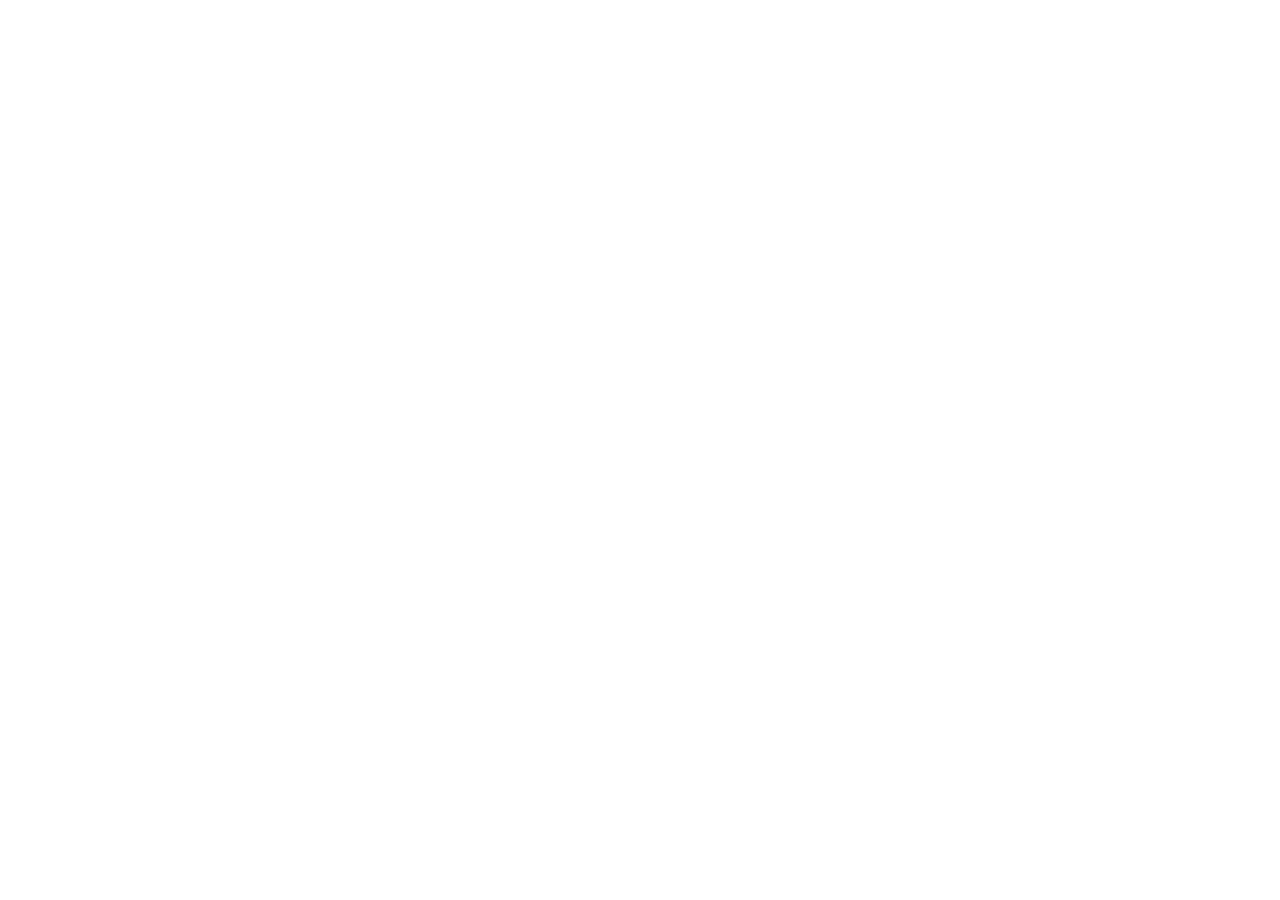
==== index.html @ 80bea3d5 "Rename stronglifts_5x5_offline_tracker_pwa.html to index.html" ====
<!DOCTYPE html>
<html lang="de" class="dark">
<head>
  <meta charset="UTF-8">
  <meta name="viewport" content="width=device-width, initial-scale=1.0, maximum-scale=1.0, user-scalable=no">
  <title>StrongLifts 5x5 Tracker PWA</title>
  
  <!-- PWA Web App Manifest (Inline via Data URI) -->
  <link rel="manifest" id="pwa-manifest">

  <!-- Tailwind CSS -->
  <script src="https://cdn.tailwindcss.com"></script>
  <script>
    tailwind.config = {
      darkMode: 'class',
      theme: {
        extend: {
          colors: {
            brand: {
              50: '#fff7ed',
              100: '#ffedd5',
              500: '#f97316',
              600: '#ea580c',
              700: '#c2410c',
            }
          }
        }
      }
    }
  </script>

  <!-- Lucide Icons -->
  <script src="https://unpkg.com/lucide@latest"></script>

  <!-- React & Babel Single File Stack -->
  <script src="https://unpkg.com/react@18/umd/react.production.min.js"></script>
  <script src="https://unpkg.com/react-dom@18/umd/react-dom.production.min.js"></script>
  <script src="https://unpkg.com/babel-standalone@6/babel.min.js"></script>

  <style>
    -webkit-tap-highlight-color: transparent;
    body {
      user-select: none;
      -webkit-user-select: none;
      background-color: #0f172a;
      color: #f8fafc;
      font-family: system-ui, -apple-system, BlinkMacSystemFont, 'Segoe UI', Roboto, Oxygen, Ubuntu, Cantarell, sans-serif;
    }
    input, select, textarea {
      user-select: auto;
      -webkit-user-select: auto;
    }
    .no-scrollbar::-webkit-scrollbar {
      display: none;
    }
    .no-scrollbar {
      -ms-overflow-style: none;
      scrollbar-width: none;
    }
  </style>
</head>
<body class="bg-slate-900 text-slate-100 min-h-screen flex flex-col justify-between selection:bg-brand-500 selection:text-white">

  <div id="root"></div>

  <!-- Inline Web Manifest Generator -->
  <script>
    const manifestData = {
      "name": "StrongLifts 5x5 Offline",
      "short_name": "SL 5x5",
      "start_url": "./",
      "display": "standalone",
      "background_color": "#0f172a",
      "theme_color": "#ea580c",
      "icons": [
        {
          "src": "https://img.icons8.com/isometric/192/barbell.png",
          "sizes": "192x192",
          "type": "image/png"
        },
        {
          "src": "https://img.icons8.com/isometric/512/barbell.png",
          "sizes": "512x512",
          "type": "image/png"
        }
      ]
    };
    const stringManifest = JSON.stringify(manifestData);
    const blob = new Blob([stringManifest], {type: 'application/json'});
    const manifestURL = URL.createObjectURL(blob);
    document.getElementById('pwa-manifest').setAttribute('href', manifestURL);
  </script>

  <!-- Service Worker Registration for Complete Offline Support -->
  <script>
    if ('serviceWorker' in navigator) {
      window.addEventListener('load', () => {
        const swCode = `
          const CACHE_NAME = 'sl5x5-v3';
          const urlsToCache = [
            './',
            'https://cdn.tailwindcss.com',
            'https://unpkg.com/lucide@latest',
            'https://unpkg.com/react@18/umd/react.production.min.js',
            'https://unpkg.com/react-dom@18/umd/react-dom.production.min.js',
            'https://unpkg.com/babel-standalone@6/babel.min.js'
          ];

          self.addEventListener('install', event => {
            event.waitUntil(
              caches.open(CACHE_NAME).then(cache => cache.addAll(urlsToCache))
            );
            self.skipWaiting();
          });

          self.addEventListener('activate', event => {
            event.waitUntil(caches.claim());
          });

          self.addEventListener('fetch', event => {
            event.respondWith(
              caches.match(event.request).then(response => {
                return response || fetch(event.request).catch(() => caches.match('./'));
              })
            );
          });
        `;
        const blob = new Blob([swCode], { type: 'application/javascript' });
        const swUrl = URL.createObjectURL(blob);
        navigator.serviceWorker.register(swUrl).catch(err => console.log('SW registration failed:', err));
      });
    }
  </script>

  <!-- Application Logic Code -->
  <script type="text/babel">
    const { useState, useEffect } = React;

    // Default StrongLifts Core Standard Weights
    const DEFAULT_WEIGHTS = {
      squat: 40,
      bench: 30,
      row: 30,
      ohp: 20,
      deadlift: 50
    };

    // Default Exercise Custom Names
    const DEFAULT_NAMES = {
      squat: 'Kniebeugen (Squat)',
      bench: 'Bankdrücken (Bench Press)',
      row: 'Langhantelrudern (Barbell Row)',
      ohp: 'Schulterdrücken (OHP)',
      deadlift: 'Kreuzheben (Deadlift)'
    };

    const DEFAULT_ASSISTANCE = [
      { id: 'dips', name: 'Dips (Eigengewicht)', sets: 3, targetReps: 10, weight: 0 },
      { id: 'pullups', name: 'Klimmzüge (Pull-Ups)', sets: 3, targetReps: 8, weight: 0 },
      { id: 'facepulls', name: 'Face Pulls (Kabelzug)', sets: 3, targetReps: 12, weight: 15 },
      { id: 'curls', name: 'Bizeps Curls', sets: 3, targetReps: 10, weight: 10 },
      { id: 'plank', name: 'Plank (Bauch)', sets: 3, targetReps: 60, weight: 0 }
    ];

    const INCREMENTS = {
      squat: 2.5,
      bench: 2.5,
      row: 2.5,
      ohp: 2.5,
      deadlift: 5.0
    };

    const WORKOUT_DEFS = {
      A: [
        { id: 'squat', sets: 5, targetReps: 5 },
        { id: 'bench', sets: 5, targetReps: 5 },
        { id: 'row', sets: 5, targetReps: 5 }
      ],
      B: [
        { id: 'squat', sets: 5, targetReps: 5 },
        { id: 'ohp', sets: 5, targetReps: 5 },
        { id: 'deadlift', sets: 1, targetReps: 5 }
      ]
    };

    // Audio Beep Generator using Web Audio API
    const playBeep = () => {
      try {
        const audioCtx = new (window.AudioContext || window.webkitAudioContext)();
        const osc = audioCtx.createOscillator();
        const gain = audioCtx.createGain();
        osc.type = 'sine';
        osc.frequency.setValueAtTime(880, audioCtx.currentTime);
        gain.gain.setValueAtTime(0.15, audioCtx.currentTime);
        osc.connect(gain);
        gain.connect(audioCtx.destination);
        osc.start();
        osc.stop(audioCtx.currentTime + 0.6);
        if (navigator.vibrate) navigator.vibrate([250, 100, 250]);
      } catch (e) {
        console.error("Audio error:", e);
      }
    };

    function App() {
      // App Navigation & Core State
      const [view, setView] = useState('dashboard'); // 'dashboard', 'workout', 'history', 'settings', 'assistance'
      
      const [exerciseNames, setExerciseNames] = useState(() => {
        const saved = localStorage.getItem('sl5x5_exercise_names');
        return saved ? JSON.parse(saved) : DEFAULT_NAMES;
      });

      const [weights, setWeights] = useState(() => {
        const saved = localStorage.getItem('sl5x5_weights');
        return saved ? JSON.parse(saved) : DEFAULT_WEIGHTS;
      });

      const [assistanceList, setAssistanceList] = useState(() => {
        const saved = localStorage.getItem('sl5x5_assistance_list');
        return saved ? JSON.parse(saved) : DEFAULT_ASSISTANCE;
      });

      const [nextWorkout, setNextWorkout] = useState(() => {
        return localStorage.getItem('sl5x5_next_type') || 'A';
      });

      const [history, setHistory] = useState(() => {
        const saved = localStorage.getItem('sl5x5_history');
        return saved ? JSON.parse(saved) : [];
      });

      const [settings, setSettings] = useState(() => {
        const saved = localStorage.getItem('sl5x5_settings');
        return saved ? JSON.parse(saved) : { autoTimer: true, defaultRest: 90, autoIncrement: true };
      });

      // Live Workout Session State
      const [activeSession, setActiveSession] = useState(null);

      // Timer State
      const [timerSec, setTimerSec] = useState(0);
      const [timerRunning, setTimerRunning] = useState(false);
      const [timerConfig, setTimerConfig] = useState(settings.defaultRest);

      // Modals
      const [editingExerciseKey, setEditingExerciseKey] = useState(null);
      const [tempExerciseName, setTempExerciseName] = useState('');
      
      // New Assistance Creation State
      const [showAddAssistanceModal, setShowAddAssistanceModal] = useState(false);
      const [newAssist, setNewAssist] = useState({ name: '', sets: 3, targetReps: 10, weight: 0 });

      // Selector for Adding Assistance during Workout
      const [showAttachAssistanceModal, setShowAttachAssistanceModal] = useState(false);

      // Persistence Effects
      useEffect(() => {
        localStorage.setItem('sl5x5_exercise_names', JSON.stringify(exerciseNames));
      }, [exerciseNames]);

      useEffect(() => {
        localStorage.setItem('sl5x5_weights', JSON.stringify(weights));
      }, [weights]);

      useEffect(() => {
        localStorage.setItem('sl5x5_assistance_list', JSON.stringify(assistanceList));
      }, [assistanceList]);

      useEffect(() => {
        localStorage.setItem('sl5x5_history', JSON.stringify(history));
      }, [history]);

      useEffect(() => {
        localStorage.setItem('sl5x5_next_type', nextWorkout);
      }, [nextWorkout]);

      useEffect(() => {
        localStorage.setItem('sl5x5_settings', JSON.stringify(settings));
      }, [settings]);

      // Refresh Lucide Icons on view/state changes
      useEffect(() => {
        if (window.lucide) window.lucide.createIcons();
      }, [view, activeSession, timerRunning, editingExerciseKey, showAddAssistanceModal, showAttachAssistanceModal]);

      // Timer countdown effect
      useEffect(() => {
        let interval = null;
        if (timerRunning && timerSec > 0) {
          interval = setInterval(() => setTimerSec(prev => prev - 1), 1000);
        } else if (timerSec === 0 && timerRunning) {
          setTimerRunning(false);
          playBeep();
        }
        return () => clearInterval(interval);
      }, [timerRunning, timerSec]);

      // Start Core Workout (A or B or Pure Assistance)
      const startWorkout = (type) => {
        let exercises = [];

        if (type === 'A' || type === 'B') {
          exercises = WORKOUT_DEFS[type].map(ex => {
            const currentWeight = weights[ex.id] || DEFAULT_WEIGHTS[ex.id];
            const currentName = exerciseNames[ex.id] || DEFAULT_NAMES[ex.id];
            return {
              ...ex,
              isAssistance: false,
              name: currentName,
              weight: currentWeight,
              completedSets: Array(ex.sets).fill(ex.targetReps)
            };
          });
        }

        setActiveSession({
          type,
          startTime: new Date().toISOString(),
          exercises
        });
        setView('workout');
      };

      // Add dynamic assistance exercise to active session
      const attachAssistanceToSession = (assistEx) => {
        if (!activeSession) return;
        const exists = activeSession.exercises.some(e => e.id === assistEx.id);
        if (exists) return;

        const newEx = {
          id: assistEx.id,
          isAssistance: true,
          name: assistEx.name,
          sets: assistEx.sets,
          targetReps: assistEx.targetReps,
          weight: assistEx.weight,
          completedSets: Array(assistEx.sets).fill(assistEx.targetReps)
        };

        setActiveSession({
          ...activeSession,
          exercises: [...activeSession.exercises, newEx]
        });
        setShowAttachAssistanceModal(false);
      };

      // Remove an exercise from the active session
      const removeExerciseFromSession = (exIdx) => {
        setActiveSession(prev => ({
          ...prev,
          exercises: prev.exercises.filter((_, idx) => idx !== exIdx)
        }));
      };

      // Rep Button Click Logic
      const handleRepClick = (exIndex, setIndex) => {
        setActiveSession(prev => {
          const newExs = [...prev.exercises];
          const curReps = newExs[exIndex].completedSets[setIndex];
          const target = newExs[exIndex].targetReps;
          const nextReps = curReps === 0 ? target : curReps - 1;
          newExs[exIndex].completedSets[setIndex] = nextReps;
          return { ...prev, exercises: newExs };
        });

        if (settings.autoTimer) {
          startTimer(timerConfig);
        }
      };

      const startTimer = (seconds) => {
        setTimerSec(seconds);
        setTimerRunning(true);
      };

      const toggleTimer = () => {
        setTimerRunning(!timerRunning);
      };

      // Save Workout Session
      const finishWorkout = () => {
        const completedDate = new Date().toISOString();
        const workoutRecord = {
          id: Date.now(),
          date: completedDate,
          type: activeSession.type,
          exercises: activeSession.exercises
        };

        // Determine core weight increases & update last assistance weights
        const updatedWeights = { ...weights };
        const updatedAssistance = [...assistanceList];

        activeSession.exercises.forEach(ex => {
          if (!ex.isAssistance && settings.autoIncrement) {
            const allPassed = ex.completedSets.every(reps => reps === ex.targetReps);
            if (allPassed) {
              const inc = INCREMENTS[ex.id] || 2.5;
              updatedWeights[ex.id] = (updatedWeights[ex.id] || DEFAULT_WEIGHTS[ex.id]) + inc;
            }
          } else if (ex.isAssistance) {
            // Update assistance weight in pool if changed
            const assistIdx = updatedAssistance.findIndex(a => a.id === ex.id);
            if (assistIdx !== -1) {
              updatedAssistance[assistIdx].weight = ex.weight;
            }
          }
        });

        setWeights(updatedWeights);
        setAssistanceList(updatedAssistance);
        setHistory([workoutRecord, ...history]);
        
        if (activeSession.type === 'A') setNextWorkout('B');
        else if (activeSession.type === 'B') setNextWorkout('A');

        setActiveSession(null);
        setTimerRunning(false);
        setView('dashboard');
      };

      // Exercise Renaming Logic
      const openRenameModal = (key) => {
        setEditingExerciseKey(key);
        setTempExerciseName(exerciseNames[key] || DEFAULT_NAMES[key] || key);
      };

      const saveExerciseRename = () => {
        if (!editingExerciseKey || !tempExerciseName.trim()) return;
        
        // Check if core
        if (DEFAULT_NAMES[editingExerciseKey] || exerciseNames[editingExerciseKey]) {
          setExerciseNames({ ...exerciseNames, [editingExerciseKey]: tempExerciseName.trim() });
        }

        // Check if assistance
        setAssistanceList(prev => prev.map(a => a.id === editingExerciseKey ? { ...a, name: tempExerciseName.trim() } : a));

        // Update active session if running
        if (activeSession) {
          const updatedExs = activeSession.exercises.map(ex => 
            ex.id === editingExerciseKey ? { ...ex, name: tempExerciseName.trim() } : ex
          );
          setActiveSession({ ...activeSession, exercises: updatedExs });
        }

        setEditingExerciseKey(null);
      };

      // Assistance Exercise CRUD
      const createAssistanceExercise = () => {
        if (!newAssist.name.trim()) return;
        const newObj = {
          id: 'assist_' + Date.now(),
          name: newAssist.name.trim(),
          sets: parseInt(newAssist.sets) || 3,
          targetReps: parseInt(newAssist.targetReps) || 10,
          weight: parseFloat(newAssist.weight) || 0
        };
        setAssistanceList([...assistanceList, newObj]);
        setNewAssist({ name: '', sets: 3, targetReps: 10, weight: 0 });
        setShowAddAssistanceModal(false);
      };

      const deleteAssistanceExercise = (id) => {
        setAssistanceList(assistanceList.filter(a => a.id !== id));
      };

      // Export CSV Data
      const exportCSV = () => {
        let csv = 'Datum,Workout,Uebung,Typ,Satz_Nr,Wiederholungen,Gewicht_KG\n';
        history.forEach(item => {
          const dateStr = new Date(item.date).toLocaleDateString('de-DE');
          item.exercises.forEach(ex => {
            const exType = ex.isAssistance ? 'Assistenz' : 'Hauptuebung';
            ex.completedSets.forEach((reps, setIdx) => {
              csv += `"${dateStr}","Workout ${item.type}","${ex.name}","${exType}",${setIdx + 1},${reps},${ex.weight}\n`;
            });
          });
        });

        const blob = new Blob([csv], { type: 'text/csv;charset=utf-8;' });
        const url = URL.createObjectURL(blob);
        const a = document.createElement('a');
        a.href = url;
        a.download = `stronglifts_export_${new Date().toISOString().slice(0,10)}.csv`;
        a.click();
      };

      // Export JSON Backup
      const exportJSON = () => {
        const data = { history, weights, exerciseNames, assistanceList, nextWorkout, settings };
        const blob = new Blob([JSON.stringify(data, null, 2)], { type: 'application/json' });
        const url = URL.createObjectURL(blob);
        const a = document.createElement('a');
        a.href = url;
        a.download = `stronglifts_backup_${new Date().toISOString().slice(0,10)}.json`;
        a.click();
      };

      // Import JSON Backup
      const importJSON = (e) => {
        const file = e.target.files[0];
        if (!file) return;
        const reader = new FileReader();
        reader.onload = (evt) => {
          try {
            const data = JSON.parse(evt.target.result);
            if (data.history) setHistory(data.history);
            if (data.weights) setWeights(data.weights);
            if (data.exerciseNames) setExerciseNames(data.exerciseNames);
            if (data.assistanceList) setAssistanceList(data.assistanceList);
            if (data.nextWorkout) setNextWorkout(data.nextWorkout);
            if (data.settings) setSettings(data.settings);
            alert("Sicherung erfolgreich wiederhergestellt!");
          } catch (err) {
            alert("Fehler beim Importieren der Datei.");
          }
        };
        reader.readAsText(file);
      };

      const formatTime = (seconds) => {
        const mins = Math.floor(seconds / 60);
        const secs = seconds % 60;
        return `${mins}:${secs < 10 ? '0' : ''}${secs}`;
      };

      return (
        <div className="flex flex-col min-h-screen max-w-md mx-auto bg-slate-900 border-x border-slate-800 shadow-2xl relative">
          {/* Header */}
          <header className="p-4 bg-slate-800/80 backdrop-blur sticky top-0 z-30 border-b border-slate-700 flex justify-between items-center">
            <div className="flex items-center gap-2">
              <div className="bg-brand-600 p-2 rounded-xl text-white">
                <i data-lucide="dumbbell" className="w-5 h-5"></i>
              </div>
              <h1 className="font-bold text-lg tracking-tight text-white">StrongLifts 5x5</h1>
            </div>
            <span className="text-xs bg-slate-700 text-slate-300 px-2.5 py-1 rounded-full font-mono">Offline</span>
          </header>

          {/* Main Content Area */}
          <main className="flex-1 p-4 pb-24 overflow-y-auto">
            
            {/* VIEW: DASHBOARD */}
            {view === 'dashboard' && (
              <div className="space-y-6">
                {/* Next Core Workout Recommendation */}
                <div className="bg-gradient-to-br from-brand-600 to-brand-700 rounded-2xl p-5 text-white shadow-lg relative overflow-hidden">
                  <div className="relative z-10">
                    <span className="bg-black/20 text-xs px-2.5 py-1 rounded-full uppercase tracking-wider font-semibold">Empfohlenes Rhythmus-Workout</span>
                    <h2 className="text-3xl font-extrabold mt-2">Workout {nextWorkout}</h2>
                    
                    <ul className="mt-3 space-y-1.5 text-brand-100 text-sm font-medium">
                      {WORKOUT_DEFS[nextWorkout].map(ex => (
                        <li key={ex.id} className="flex justify-between items-center bg-black/10 px-3 py-1.5 rounded-lg">
                          <span>{exerciseNames[ex.id] || DEFAULT_NAMES[ex.id]}</span>
                          <span className="font-bold text-white">{weights[ex.id] || DEFAULT_WEIGHTS[ex.id]} kg</span>
                        </li>
                      ))}
                    </ul>

                    <button 
                      onClick={() => startWorkout(nextWorkout)} 
                      className="mt-5 w-full bg-white text-brand-600 font-bold py-3 px-4 rounded-xl shadow hover:bg-brand-50 transition active:scale-[0.98] flex items-center justify-center gap-2">
                      <i data-lucide="play" className="w-5 h-5 fill-current"></i>
                      Workout {nextWorkout} Starten
                    </button>
                  </div>
                </div>

                {/* Quick Start Other Workouts & Assistance */}
                <div className="space-y-2">
                  <span className="text-xs font-bold text-slate-400 uppercase tracking-wider">Workout Auswählen</span>
                  <div className="grid grid-cols-3 gap-2">
                    <button 
                      onClick={() => startWorkout('A')}
                      className="p-3 bg-slate-800 rounded-xl border border-slate-700 text-left hover:border-brand-500/50 transition">
                      <div className="text-[10px] text-slate-400 font-semibold uppercase">Haupt-A</div>
                      <div className="text-base font-bold text-white mt-0.5">Workout A</div>
                    </button>
                    <button 
                      onClick={() => startWorkout('B')}
                      className="p-3 bg-slate-800 rounded-xl border border-slate-700 text-left hover:border-brand-500/50 transition">
                      <div className="text-[10px] text-slate-400 font-semibold uppercase">Haupt-B</div>
                      <div className="text-base font-bold text-white mt-0.5">Workout B</div>
                    </button>
                    <button 
                      onClick={() => startWorkout('Assistance')}
                      className="p-3 bg-slate-800 rounded-xl border border-slate-700 text-left hover:border-brand-500/50 transition">
                      <div className="text-[10px] text-brand-400 font-semibold uppercase">Frei / Extra</div>
                      <div className="text-base font-bold text-brand-400 mt-0.5">+ Assistenz</div>
                    </button>
                  </div>
                </div>

                {/* Custom Assistance Pool Preview */}
                <div className="bg-slate-800 rounded-2xl p-4 border border-slate-700 space-y-3">
                  <div className="flex justify-between items-center">
                    <h3 className="text-sm font-bold text-slate-300 uppercase tracking-wider flex items-center gap-1.5">
                      <i data-lucide="plus-circle" className="w-4 h-4 text-brand-500"></i>
                      <span>Assistenzübungen</span>
                    </h3>
                    <button onClick={() => setView('assistance')} className="text-xs text-brand-500 font-bold">Verwalten ({assistanceList.length})</button>
                  </div>
                  <div className="grid grid-cols-1 gap-2">
                    {assistanceList.slice(0, 4).map(item => (
                      <div key={item.id} className="flex justify-between items-center p-2.5 bg-slate-900/50 rounded-xl text-xs">
                        <span className="text-slate-200 font-medium">{item.name}</span>
                        <span className="text-slate-400 font-mono">{item.sets}x{item.targetReps} @ <strong className="text-brand-500">{item.weight}kg</strong></span>
                      </div>
                    ))}
                  </div>
                </div>

                {/* Current Main Weights Overview */}
                <div className="bg-slate-800 rounded-2xl p-4 border border-slate-700">
                  <h3 className="text-sm font-bold text-slate-300 uppercase tracking-wider mb-3 flex items-center justify-between">
                    <span>Hauptübungen (5x5)</span>
                    <button onClick={() => setView('settings')} className="text-xs text-brand-500 font-normal">Anpassen</button>
                  </h3>
                  <div className="space-y-2">
                    {Object.entries(weights).map(([key, val]) => (
                      <div key={key} className="flex justify-between items-center p-2.5 bg-slate-900/50 rounded-xl">
                        <div className="flex items-center gap-2 overflow-hidden">
                          <button 
                            onClick={() => openRenameModal(key)}
                            className="text-slate-400 hover:text-brand-500 p-1" 
                            title="Übung umbenennen">
                            <i data-lucide="pencil" className="w-3.5 h-3.5"></i>
                          </button>
                          <span className="text-sm text-slate-200 font-medium truncate">
                            {exerciseNames[key] || DEFAULT_NAMES[key]}
                          </span>
                        </div>
                        <span className="text-sm font-mono font-bold text-brand-500 shrink-0">{val} kg</span>
                      </div>
                    ))}
                  </div>
                </div>
              </div>
            )}

            {/* VIEW: LIVE WORKOUT SESSION */}
            {view === 'workout' && activeSession && (
              <div className="space-y-6">
                <div className="flex justify-between items-center bg-slate-800 p-3 rounded-xl border border-slate-700">
                  <div>
                    <span className="text-xs text-slate-400 uppercase font-semibold">Aktives Training</span>
                    <h2 className="text-xl font-bold text-white">Workout {activeSession.type}</h2>
                  </div>
                  <button 
                    onClick={finishWorkout} 
                    className="bg-emerald-600 text-white font-bold px-4 py-2 rounded-xl text-sm shadow hover:bg-emerald-500 active:scale-95 transition">
                    Speichern
                  </button>
                </div>

                {/* Flexible Pause Timer Component */}
                <div className="bg-slate-800 p-4 rounded-2xl border border-slate-700 shadow-md">
                  <div className="flex justify-between items-center mb-3">
                    <span className="text-xs font-bold uppercase text-slate-400 tracking-wider flex items-center gap-1.5">
                      <i data-lucide="timer" className="w-4 h-4 text-brand-500"></i> Pausen-Timer
                    </span>
                    <span className="text-2xl font-mono font-extrabold text-brand-500">
                      {formatTime(timerSec)}
                    </span>
                  </div>

                  {/* Range Slider (30s to 300s / 5min) */}
                  <div className="space-y-2 mb-3">
                    <input 
                      type="range" 
                      min="30" 
                      max="300" 
                      step="15" 
                      value={timerConfig}
                      onChange={(e) => {
                        const secs = parseInt(e.target.value);
                        setTimerConfig(secs);
                        if (timerRunning) setTimerSec(secs);
                      }}
                      className="w-full accent-brand-500 cursor-pointer"
                    />
                    <div className="flex justify-between text-[10px] text-slate-400 font-mono">
                      <span>30s</span>
                      <span>1m 30s</span>
                      <span>3m</span>
                      <span>5m</span>
                    </div>
                  </div>

                  {/* Quick Select Preset Time Buttons */}
                  <div className="grid grid-cols-6 gap-1.5 mb-3">
                    {[30, 60, 90, 120, 180, 300].map(secs => (
                      <button
                        key={secs}
                        onClick={() => { setTimerConfig(secs); startTimer(secs); }}
                        className={`py-1.5 rounded-lg text-xs font-bold transition ${timerConfig === secs ? 'bg-brand-600 text-white' : 'bg-slate-700 text-slate-300 hover:bg-slate-600'}`}>
                        {secs < 60 ? `${secs}s` : `${secs / 60}m`}
                      </button>
                    ))}
                  </div>

                  {/* Timer Controls */}
                  <div className="flex gap-2">
                    <button 
                      onClick={() => setTimerConfig(prev => Math.max(30, prev - 15))}
                      className="flex-1 bg-slate-700 hover:bg-slate-600 text-slate-200 text-xs py-2 rounded-xl font-bold">
                      -15s
                    </button>
                    <button 
                      onClick={toggleTimer}
                      className={`flex-[2] py-2 rounded-xl text-xs font-bold text-white transition ${timerRunning ? 'bg-rose-600 hover:bg-rose-500' : 'bg-brand-600 hover:bg-brand-500'}`}>
                      {timerRunning ? 'Pause Stop' : 'Timer Starten'}
                    </button>
                    <button 
                      onClick={() => setTimerConfig(prev => Math.min(300, prev + 15))}
                      className="flex-1 bg-slate-700 hover:bg-slate-600 text-slate-200 text-xs py-2 rounded-xl font-bold">
                      +15s
                    </button>
                  </div>
                </div>

                {/* Exercises Cards */}
                <div className="space-y-4">
                  {activeSession.exercises.map((ex, exIdx) => (
                    <div key={ex.id + '_' + exIdx} className="bg-slate-800 p-4 rounded-2xl border border-slate-700 space-y-3 relative">
                      <div className="flex justify-between items-center">
                        <div>
                          <div className="flex items-center gap-1.5">
                            {ex.isAssistance && (
                              <span className="text-[10px] bg-brand-500/20 text-brand-400 font-semibold px-2 py-0.5 rounded">
                                Assistenz
                              </span>
                            )}
                            <h3 className="font-bold text-slate-100 flex items-center gap-1.5">
                              <span>{ex.name}</span>
                              <button 
                                onClick={() => openRenameModal(ex.id)}
                                className="text-slate-400 hover:text-brand-500 p-0.5">
                                <i data-lucide="pencil" className="w-3.5 h-3.5"></i>
                              </button>
                            </h3>
                          </div>
                          <div className="text-xs text-slate-400 mt-0.5">{ex.sets} Sätze × {ex.targetReps} Reps</div>
                        </div>

                        <div className="flex items-center gap-2">
                          <div className="flex items-center gap-1 bg-slate-900 px-2.5 py-1.5 rounded-xl border border-slate-700">
                            <input 
                              type="number" 
                              step="0.5"
                              value={ex.weight} 
                              onChange={(e) => {
                                const val = parseFloat(e.target.value) || 0;
                                setActiveSession(prev => {
                                  const newExs = [...prev.exercises];
                                  newExs[exIdx].weight = val;
                                  return { ...prev, exercises: newExs };
                                });
                              }}
                              className="w-12 bg-transparent text-right font-bold text-brand-500 focus:outline-none text-sm" 
                            />
                            <span className="text-xs text-slate-400">kg</span>
                          </div>

                          {/* Delete Exercise Button from Active Session */}
                          <button 
                            onClick={() => removeExerciseFromSession(exIdx)}
                            className="text-slate-500 hover:text-rose-400 p-1">
                            <i data-lucide="trash-2" className="w-4 h-4"></i>
                          </button>
                        </div>
                      </div>

                      {/* Interactive Set Buttons */}
                      <div className="flex justify-start gap-2 pt-1 overflow-x-auto">
                        {ex.completedSets.map((reps, setIdx) => (
                          <button
                            key={setIdx}
                            onClick={() => handleRepClick(exIdx, setIdx)}
                            className={`flex-1 min-w-[50px] aspect-square rounded-2xl flex flex-col items-center justify-center font-extrabold text-lg transition-all active:scale-90 border-2 ${
                              reps === ex.targetReps 
                                ? 'bg-emerald-600/20 border-emerald-500 text-emerald-400 shadow-lg shadow-emerald-950/20' 
                                : reps > 0 
                                ? 'bg-amber-600/20 border-amber-500 text-amber-400' 
                                : 'bg-rose-900/30 border-rose-600 text-rose-400'
                            }`}>
                            <span>{reps}</span>
                            <span className="text-[9px] font-normal text-slate-400 uppercase tracking-tighter">Satz {setIdx+1}</span>
                          </button>
                        ))}
                      </div>
                    </div>
                  ))}

                  {/* Add Dynamic Assistance Button */}
                  <button 
                    onClick={() => setShowAttachAssistanceModal(true)}
                    className="w-full py-3 bg-slate-800/80 hover:bg-slate-800 border border-dashed border-brand-500/50 hover:border-brand-500 text-brand-400 rounded-2xl font-bold text-sm flex items-center justify-center gap-2 transition">
                    <i data-lucide="plus" className="w-4 h-4"></i> Assistenzübung hinzufügen
                  </button>
                </div>
              </div>
            )}

            {/* VIEW: ASSISTANCE EXERCISES MANAGEMENT */}
            {view === 'assistance' && (
              <div className="space-y-4">
                <div className="flex justify-between items-center">
                  <h2 className="text-xl font-bold text-white">Assistenzübungen</h2>
                  <button 
                    onClick={() => setShowAddAssistanceModal(true)}
                    className="bg-brand-600 text-white font-bold px-3 py-2 rounded-xl text-xs flex items-center gap-1 shadow hover:bg-brand-500">
                    <i data-lucide="plus" className="w-4 h-4"></i> Neue Übung
                  </button>
                </div>

                <p className="text-xs text-slate-400">
                  Erstelle eigene Zusatzübungen (z. B. Dips, Klimmzüge, Bauch), die du flexibel zu jedem Workout hinzufügen kannst.
                </p>

                <div className="space-y-3">
                  {assistanceList.length === 0 ? (
                    <div className="text-center py-8 text-slate-500 border border-dashed border-slate-700 rounded-2xl">
                      Keine Assistenzübungen angelegt.
                    </div>
                  ) : (
                    assistanceList.map(item => (
                      <div key={item.id} className="bg-slate-800 p-4 rounded-2xl border border-slate-700 flex justify-between items-center">
                        <div className="space-y-1">
                          <div className="font-bold text-slate-100 flex items-center gap-2">
                            <span>{item.name}</span>
                            <button onClick={() => openRenameModal(item.id)} className="text-slate-400 hover:text-brand-500">
                              <i data-lucide="pencil" className="w-3.5 h-3.5"></i>
                            </button>
                          </div>
                          <div className="text-xs text-slate-400 font-mono">
                            {item.sets} Sätze × {item.targetReps} Reps @ <span className="text-brand-500 font-bold">{item.weight} kg</span>
                          </div>
                        </div>

                        <button 
                          onClick={() => deleteAssistanceExercise(item.id)}
                          className="text-slate-500 hover:text-rose-400 p-2">
                          <i data-lucide="trash-2" className="w-5 h-5"></i>
                        </button>
                      </div>
                    ))
                  )}
                </div>
              </div>
            )}

            {/* VIEW: HISTORY */}
            {view === 'history' && (
              <div className="space-y-4">
                <h2 className="text-xl font-bold text-white mb-2">Trainingsverlauf</h2>
                {history.length === 0 ? (
                  <div className="text-center py-12 text-slate-500 bg-slate-800/40 rounded-2xl border border-dashed border-slate-700">
                    <i data-lucide="history" className="w-10 h-10 mx-auto mb-2 opacity-50"></i>
                    <p className="text-sm">Noch keine absolvierten Trainings vorhanden.</p>
                  </div>
                ) : (
                  history.map(item => (
                    <div key={item.id} className="bg-slate-800 p-4 rounded-2xl border border-slate-700 space-y-3">
                      <div className="flex justify-between items-center border-b border-slate-700/60 pb-2">
                        <span className="font-bold text-brand-500">Workout {item.type}</span>
                        <span className="text-xs text-slate-400">{new Date(item.date).toLocaleDateString('de-DE', { weekday: 'short', year: 'numeric', month: 'short', day: 'numeric' })}</span>
                      </div>
                      <div className="space-y-2">
                        {item.exercises.map((ex, i) => (
                          <div key={i} className="flex justify-between items-center text-sm">
                            <div className="flex items-center gap-1.5 truncate max-w-[170px]">
                              {ex.isAssistance && <span className="w-1.5 h-1.5 bg-brand-500 rounded-full shrink-0"></span>}
                              <span className="text-slate-300 font-medium truncate">{ex.name}</span>
                            </div>
                            <div className="flex items-center gap-3">
                              <span className="text-slate-400 font-mono text-xs">{ex.weight} kg</span>
                              <div className="flex gap-1">
                                {ex.completedSets.map((r, rIdx) => (
                                  <span key={rIdx} className={`w-5 h-5 rounded flex items-center justify-center text-xs font-bold ${r === ex.targetReps ? 'bg-emerald-900/60 text-emerald-400' : 'bg-rose-900/60 text-rose-400'}`}>
                                    {r}
                                  </span>
                                ))}
                              </div>
                            </div>
                          </div>
                        ))}
                      </div>
                    </div>
                  ))
                )}
              </div>
            )}

            {/* VIEW: SETTINGS & BACKUP */}
            {view === 'settings' && (
              <div className="space-y-6">
                <h2 className="text-xl font-bold text-white">Einstellungen & Backup</h2>

                {/* Custom Main Exercise Names & Weights */}
                <div className="bg-slate-800 p-4 rounded-2xl border border-slate-700 space-y-3">
                  <h3 className="text-sm font-bold text-slate-300 uppercase tracking-wider">Hauptübungen (5x5)</h3>
                  {Object.entries(weights).map(([key, val]) => (
                    <div key={key} className="flex items-center justify-between gap-2 p-2 bg-slate-900/40 rounded-xl border border-slate-700/50">
                      <div className="flex items-center gap-2 overflow-hidden flex-1">
                        <button 
                          onClick={() => openRenameModal(key)}
                          className="text-slate-400 hover:text-brand-500 p-1" 
                          title="Namen ändern">
                          <i data-lucide="pencil" className="w-4 h-4"></i>
                        </button>
                        <span className="text-sm text-slate-200 font-medium truncate">
                          {exerciseNames[key] || DEFAULT_NAMES[key]}
                        </span>
                      </div>
                      <div className="flex items-center gap-1">
                        <input 
                          type="number" 
                          step="0.5"
                          value={val} 
                          onChange={(e) => setWeights({ ...weights, [key]: parseFloat(e.target.value) || 0 })}
                          className="w-16 bg-slate-900 border border-slate-700 rounded-lg px-2 py-1 text-right text-brand-500 font-bold focus:outline-none focus:border-brand-500 text-sm" 
                        />
                        <span className="text-xs text-slate-400">kg</span>
                      </div>
                    </div>
                  ))}
                </div>

                {/* Global Timer Settings */}
                <div className="bg-slate-800 p-4 rounded-2xl border border-slate-700 space-y-3">
                  <h3 className="text-sm font-bold text-slate-300 uppercase tracking-wider">Standard-Pausentimer</h3>
                  <div className="space-y-2">
                    <div className="flex justify-between text-sm font-medium text-slate-200">
                      <span>Standard Dauer:</span>
                      <span className="text-brand-500 font-bold">{formatTime(settings.defaultRest)}</span>
                    </div>
                    <input 
                      type="range" 
                      min="30" 
                      max="300" 
                      step="15" 
                      value={settings.defaultRest} 
                      onChange={(e) => {
                        const val = parseInt(e.target.value);
                        setSettings({ ...settings, defaultRest: val });
                        setTimerConfig(val);
                      }}
                      className="w-full accent-brand-500 cursor-pointer"
                    />
                    <div className="flex justify-between text-[10px] text-slate-400 font-mono">
                      <span>30s</span>
                      <span>1m 30s</span>
                      <span>3m</span>
                      <span>5m</span>
                    </div>
                  </div>
                </div>

                {/* Automation Toggles */}
                <div className="bg-slate-800 p-4 rounded-2xl border border-slate-700 space-y-4">
                  <h3 className="text-sm font-bold text-slate-300 uppercase tracking-wider">Automatisierung</h3>
                  
                  <div className="flex justify-between items-center">
                    <div>
                      <div className="text-sm font-medium text-slate-200">Auto-Gewichtssteigerung</div>
                      <div className="text-xs text-slate-400">+2.5kg (+5kg Deadlift) bei 5x5 Erfolg</div>
                    </div>
                    <input 
                      type="checkbox" 
                      checked={settings.autoIncrement} 
                      onChange={(e) => setSettings({ ...settings, autoIncrement: e.target.checked })}
                      className="w-5 h-5 accent-brand-600 rounded cursor-pointer" 
                    />
                  </div>

                  <div className="flex justify-between items-center">
                    <div>
                      <div className="text-sm font-medium text-slate-200">Auto-Timer Start</div>
                      <div className="text-xs text-slate-400">Timer startet nach jedem abgehakten Satz</div>
                    </div>
                    <input 
                      type="checkbox" 
                      checked={settings.autoTimer} 
                      onChange={(e) => setSettings({ ...settings, autoTimer: e.target.checked })}
                      className="w-5 h-5 accent-brand-600 rounded cursor-pointer" 
                    />
                  </div>
                </div>

                {/* Backup & Export */}
                <div className="bg-slate-800 p-4 rounded-2xl border border-slate-700 space-y-3">
                  <h3 className="text-sm font-bold text-slate-300 uppercase tracking-wider">Export & Datensicherung</h3>
                  <div className="grid grid-cols-2 gap-2">
                    <button 
                      onClick={exportCSV} 
                      className="bg-slate-700 hover:bg-slate-600 text-slate-200 text-xs font-bold py-3 px-3 rounded-xl flex items-center justify-center gap-1.5">
                      <i data-lucide="file-spreadsheet" className="w-4 h-4 text-emerald-400"></i> CSV Export
                    </button>
                    <button 
                      onClick={exportJSON} 
                      className="bg-slate-700 hover:bg-slate-600 text-slate-200 text-xs font-bold py-3 px-3 rounded-xl flex items-center justify-center gap-1.5">
                      <i data-lucide="download" className="w-4 h-4 text-brand-400"></i> Backup JSON
                    </button>
                  </div>
                  <label className="block w-full bg-slate-900 border border-dashed border-slate-700 hover:border-brand-500 rounded-xl p-3 text-center cursor-pointer">
                    <span className="text-xs font-bold text-slate-400 flex items-center justify-center gap-1.5">
                      <i data-lucide="upload" className="w-4 h-4"></i> Backup JSON Wiederherstellen
                    </span>
                    <input type="file" accept=".json" onChange={importJSON} className="hidden" />
                  </label>
                </div>
              </div>
            )}
          </main>

          {/* RENAME EXERCISE MODAL */}
          {editingExerciseKey && (
            <div className="fixed inset-0 bg-black/70 backdrop-blur-sm z-50 flex items-center justify-center p-4">
              <div className="bg-slate-800 rounded-2xl p-5 w-full max-w-sm border border-slate-700 shadow-2xl space-y-4">
                <h3 className="text-lg font-bold text-white">Übung umbenennen</h3>
                <input 
                  type="text" 
                  value={tempExerciseName} 
                  onChange={(e) => setTempExerciseName(e.target.value)}
                  className="w-full bg-slate-900 border border-slate-700 rounded-xl p-3 text-white font-medium focus:outline-none focus:border-brand-500" 
                  placeholder="Übungsname..."
                  autoFocus
                />
                <div className="flex justify-end gap-2 pt-2">
                  <button 
                    onClick={() => setEditingExerciseKey(null)}
                    className="px-4 py-2 bg-slate-700 hover:bg-slate-600 rounded-xl text-slate-300 font-bold text-xs">
                    Abbrechen
                  </button>
                  <button 
                    onClick={saveExerciseRename}
                    className="px-4 py-2 bg-brand-600 hover:bg-brand-500 rounded-xl text-white font-bold text-xs">
                    Speichern
                  </button>
                </div>
              </div>
            </div>
          )}

          {/* CREATE NEW ASSISTANCE MODAL */}
          {showAddAssistanceModal && (
            <div className="fixed inset-0 bg-black/70 backdrop-blur-sm z-50 flex items-center justify-center p-4">
              <div className="bg-slate-800 rounded-2xl p-5 w-full max-w-sm border border-slate-700 shadow-2xl space-y-4">
                <h3 className="text-lg font-bold text-white">Neue Assistenzübung</h3>
                
                <div className="space-y-3 text-xs">
                  <div>
                    <label className="block text-slate-400 mb-1">Name der Übung</label>
                    <input 
                      type="text" 
                      value={newAssist.name} 
                      onChange={(e) => setNewAssist({ ...newAssist, name: e.target.value })}
                      placeholder="z.B. Klimmzüge, Curls, Planks"
                      className="w-full bg-slate-900 border border-slate-700 rounded-xl p-2.5 text-white focus:outline-none focus:border-brand-500"
                    />
                  </div>

                  <div className="grid grid-cols-3 gap-2">
                    <div>
                      <label className="block text-slate-400 mb-1">Sätze</label>
                      <input 
                        type="number" 
                        value={newAssist.sets} 
                        onChange={(e) => setNewAssist({ ...newAssist, sets: e.target.value })}
                        className="w-full bg-slate-900 border border-slate-700 rounded-xl p-2.5 text-white focus:outline-none focus:border-brand-500"
                      />
                    </div>
                    <div>
                      <label className="block text-slate-400 mb-1">Ziel-Reps</label>
                      <input 
                        type="number" 
                        value={newAssist.targetReps} 
                        onChange={(e) => setNewAssist({ ...newAssist, targetReps: e.target.value })}
                        className="w-full bg-slate-900 border border-slate-700 rounded-xl p-2.5 text-white focus:outline-none focus:border-brand-500"
                      />
                    </div>
                    <div>
                      <label className="block text-slate-400 mb-1">Gewicht (kg)</label>
                      <input 
                        type="number" 
                        step="0.5"
                        value={newAssist.weight} 
                        onChange={(e) => setNewAssist({ ...newAssist, weight: e.target.value })}
                        className="w-full bg-slate-900 border border-slate-700 rounded-xl p-2.5 text-white focus:outline-none focus:border-brand-500"
                      />
                    </div>
                  </div>
                </div>

                <div className="flex justify-end gap-2 pt-2">
                  <button 
                    onClick={() => setShowAddAssistanceModal(false)}
                    className="px-4 py-2 bg-slate-700 hover:bg-slate-600 rounded-xl text-slate-300 font-bold text-xs">
                    Abbrechen
                  </button>
                  <button 
                    onClick={createAssistanceExercise}
                    className="px-4 py-2 bg-brand-600 hover:bg-brand-500 rounded-xl text-white font-bold text-xs">
                    Erstellen
                  </button>
                </div>
              </div>
            </div>
          )}

          {/* ATTACH ASSISTANCE TO ACTIVE WORKOUT MODAL */}
          {showAttachAssistanceModal && (
            <div className="fixed inset-0 bg-black/70 backdrop-blur-sm z-50 flex items-center justify-center p-4">
              <div className="bg-slate-800 rounded-2xl p-5 w-full max-w-sm border border-slate-700 shadow-2xl space-y-4">
                <h3 className="text-lg font-bold text-white">Assistenzübung hinzufügen</h3>
                <p className="text-xs text-slate-400">Wähle eine Übung aus deinem Speicher, um sie zu diesem Workout hinzuzufügen:</p>
                
                <div className="space-y-2 max-h-60 overflow-y-auto">
                  {assistanceList.map(a => (
                    <button
                      key={a.id}
                      onClick={() => attachAssistanceToSession(a)}
                      className="w-full text-left p-3 bg-slate-900 hover:bg-slate-900/80 rounded-xl border border-slate-700 flex justify-between items-center transition">
                      <div>
                        <div className="text-sm font-bold text-slate-200">{a.name}</div>
                        <div className="text-xs text-slate-400">{a.sets}x{a.targetReps} Reps</div>
                      </div>
                      <span className="text-xs font-mono font-bold text-brand-500">{a.weight} kg</span>
                    </button>
                  ))}
                </div>

                <div className="flex justify-between items-center pt-2">
                  <button 
                    onClick={() => { setShowAttachAssistanceModal(false); setView('assistance'); setShowAddAssistanceModal(true); }}
                    className="text-xs text-brand-400 hover:underline">
                    + Neue Übung erstellen
                  </button>
                  <button 
                    onClick={() => setShowAttachAssistanceModal(false)}
                    className="px-4 py-2 bg-slate-700 hover:bg-slate-600 rounded-xl text-slate-300 font-bold text-xs">
                    Schließen
                  </button>
                </div>
              </div>
            </div>
          )}

          {/* Bottom Navigation Bar */}
          <nav className="fixed bottom-0 left-0 right-0 max-w-md mx-auto bg-slate-800/90 backdrop-blur border-t border-slate-700 flex justify-around p-2 z-30">
            <button 
              onClick={() => setView('dashboard')} 
              className={`flex flex-col items-center py-1 px-3 rounded-xl transition ${view === 'dashboard' ? 'text-brand-500' : 'text-slate-400 hover:text-slate-200'}`}>
              <i data-lucide="layout-dashboard" className="w-5 h-5"></i>
              <span className="text-[10px] font-bold mt-1">Dashboard</span>
            </button>
            <button 
              onClick={() => setView('assistance')} 
              className={`flex flex-col items-center py-1 px-3 rounded-xl transition ${view === 'assistance' ? 'text-brand-500' : 'text-slate-400 hover:text-slate-200'}`}>
              <i data-lucide="plus-circle" className="w-5 h-5"></i>
              <span className="text-[10px] font-bold mt-1">Assistenz</span>
            </button>
            <button 
              onClick={() => setView('history')} 
              className={`flex flex-col items-center py-1 px-3 rounded-xl transition ${view === 'history' ? 'text-brand-500' : 'text-slate-400 hover:text-slate-200'}`}>
              <i data-lucide="history" className="w-5 h-5"></i>
              <span className="text-[10px] font-bold mt-1">Verlauf</span>
            </button>
            <button 
              onClick={() => setView('settings')} 
              className={`flex flex-col items-center py-1 px-3 rounded-xl transition ${view === 'settings' ? 'text-brand-500' : 'text-slate-400 hover:text-slate-200'}`}>
              <i data-lucide="settings" className="w-5 h-5"></i>
              <span className="text-[10px] font-bold mt-1">Setup</span>
            </button>
          </nav>
        </div>
      );
    }

    // Mount App
    const root = ReactDOM.createRoot(document.getElementById('root'));
    root.render(<App />);
  </script>
</body>
</html>
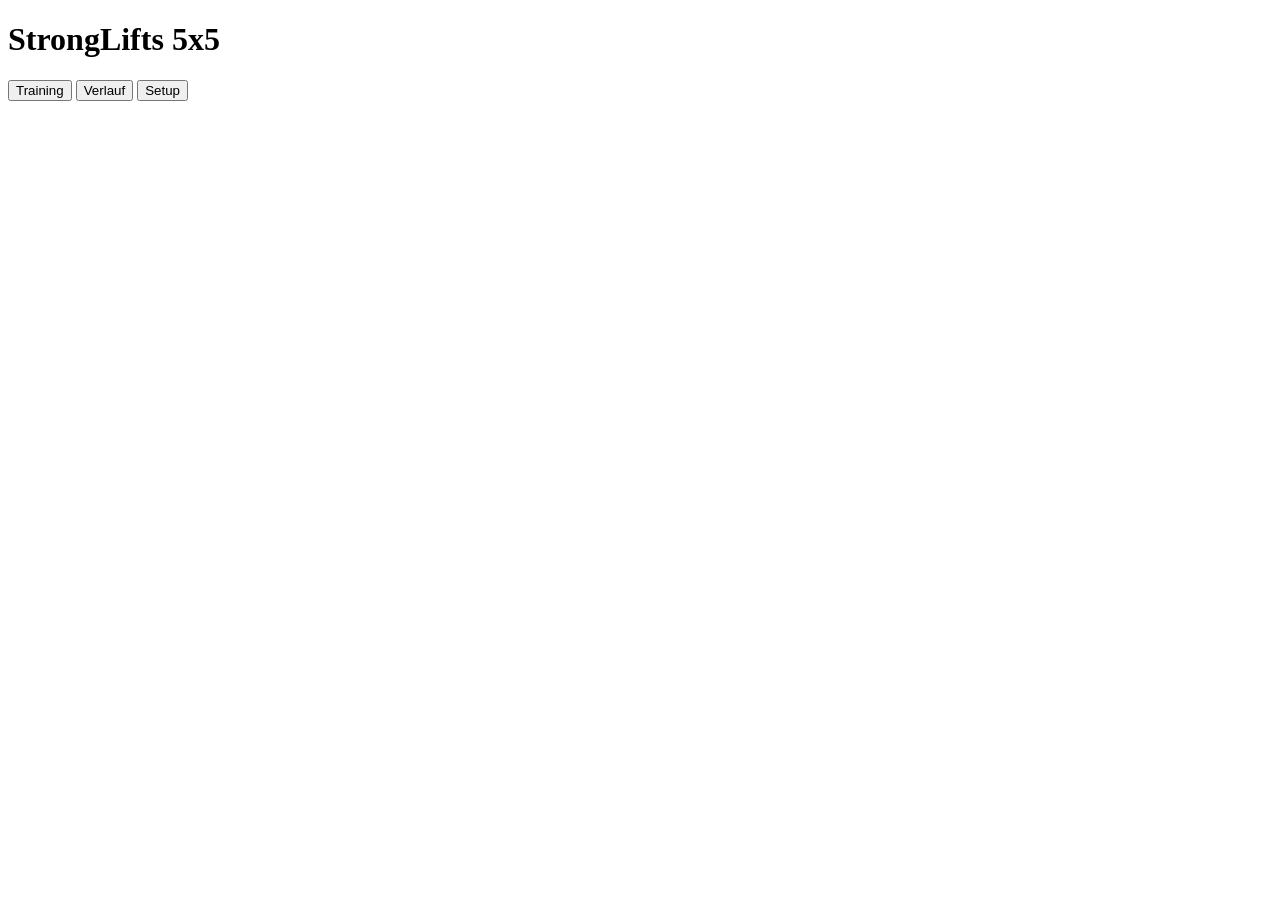
==== commit 65601562: "Update index.html" ====
--- a/index.html
+++ b/index.html
@@ -1,1190 +1,22 @@
-<!DOCTYPE html>
-<html lang="de" class="dark">
+<!doctype html>
+<html lang="de">
 <head>
-  <meta charset="UTF-8">
-  <meta name="viewport" content="width=device-width, initial-scale=1.0, maximum-scale=1.0, user-scalable=no">
-  <title>StrongLifts 5x5 Tracker PWA</title>
-  
-  <!-- PWA Web App Manifest (Inline via Data URI) -->
-  <link rel="manifest" id="pwa-manifest">
-
-  <!-- Tailwind CSS -->
-  <script src="https://cdn.tailwindcss.com"></script>
-  <script>
-    tailwind.config = {
-      darkMode: 'class',
-      theme: {
-        extend: {
-          colors: {
-            brand: {
-              50: '#fff7ed',
-              100: '#ffedd5',
-              500: '#f97316',
-              600: '#ea580c',
-              700: '#c2410c',
-            }
-          }
-        }
-      }
-    }
-  </script>
-
-  <!-- Lucide Icons -->
-  <script src="https://unpkg.com/lucide@latest"></script>
-
-  <!-- React & Babel Single File Stack -->
-  <script src="https://unpkg.com/react@18/umd/react.production.min.js"></script>
-  <script src="https://unpkg.com/react-dom@18/umd/react-dom.production.min.js"></script>
-  <script src="https://unpkg.com/babel-standalone@6/babel.min.js"></script>
-
-  <style>
-    -webkit-tap-highlight-color: transparent;
-    body {
-      user-select: none;
-      -webkit-user-select: none;
-      background-color: #0f172a;
-      color: #f8fafc;
-      font-family: system-ui, -apple-system, BlinkMacSystemFont, 'Segoe UI', Roboto, Oxygen, Ubuntu, Cantarell, sans-serif;
-    }
-    input, select, textarea {
-      user-select: auto;
-      -webkit-user-select: auto;
-    }
-    .no-scrollbar::-webkit-scrollbar {
-      display: none;
-    }
-    .no-scrollbar {
-      -ms-overflow-style: none;
-      scrollbar-width: none;
-    }
-  </style>
+<meta charset="utf-8">
+<meta name="viewport" content="width=device-width, initial-scale=1, viewport-fit=cover">
+<meta name="theme-color" content="#1c1f21">
+<link rel="manifest" href="manifest.webmanifest">
+<title>StrongLifts 5x5</title>
+<link rel="stylesheet" href="style.css">
 </head>
-<body class="bg-slate-900 text-slate-100 min-h-screen flex flex-col justify-between selection:bg-brand-500 selection:text-white">
-
-  <div id="root"></div>
-
-  <!-- Inline Web Manifest Generator -->
-  <script>
-    const manifestData = {
-      "name": "StrongLifts 5x5 Offline",
-      "short_name": "SL 5x5",
-      "start_url": "./",
-      "display": "standalone",
-      "background_color": "#0f172a",
-      "theme_color": "#ea580c",
-      "icons": [
-        {
-          "src": "https://img.icons8.com/isometric/192/barbell.png",
-          "sizes": "192x192",
-          "type": "image/png"
-        },
-        {
-          "src": "https://img.icons8.com/isometric/512/barbell.png",
-          "sizes": "512x512",
-          "type": "image/png"
-        }
-      ]
-    };
-    const stringManifest = JSON.stringify(manifestData);
-    const blob = new Blob([stringManifest], {type: 'application/json'});
-    const manifestURL = URL.createObjectURL(blob);
-    document.getElementById('pwa-manifest').setAttribute('href', manifestURL);
-  </script>
-
-  <!-- Service Worker Registration for Complete Offline Support -->
-  <script>
-    if ('serviceWorker' in navigator) {
-      window.addEventListener('load', () => {
-        const swCode = `
-          const CACHE_NAME = 'sl5x5-v3';
-          const urlsToCache = [
-            './',
-            'https://cdn.tailwindcss.com',
-            'https://unpkg.com/lucide@latest',
-            'https://unpkg.com/react@18/umd/react.production.min.js',
-            'https://unpkg.com/react-dom@18/umd/react-dom.production.min.js',
-            'https://unpkg.com/babel-standalone@6/babel.min.js'
-          ];
-
-          self.addEventListener('install', event => {
-            event.waitUntil(
-              caches.open(CACHE_NAME).then(cache => cache.addAll(urlsToCache))
-            );
-            self.skipWaiting();
-          });
-
-          self.addEventListener('activate', event => {
-            event.waitUntil(caches.claim());
-          });
-
-          self.addEventListener('fetch', event => {
-            event.respondWith(
-              caches.match(event.request).then(response => {
-                return response || fetch(event.request).catch(() => caches.match('./'));
-              })
-            );
-          });
-        `;
-        const blob = new Blob([swCode], { type: 'application/javascript' });
-        const swUrl = URL.createObjectURL(blob);
-        navigator.serviceWorker.register(swUrl).catch(err => console.log('SW registration failed:', err));
-      });
-    }
-  </script>
-
-  <!-- Application Logic Code -->
-  <script type="text/babel">
-    const { useState, useEffect } = React;
-
-    // Default StrongLifts Core Standard Weights
-    const DEFAULT_WEIGHTS = {
-      squat: 40,
-      bench: 30,
-      row: 30,
-      ohp: 20,
-      deadlift: 50
-    };
-
-    // Default Exercise Custom Names
-    const DEFAULT_NAMES = {
-      squat: 'Kniebeugen (Squat)',
-      bench: 'Bankdrücken (Bench Press)',
-      row: 'Langhantelrudern (Barbell Row)',
-      ohp: 'Schulterdrücken (OHP)',
-      deadlift: 'Kreuzheben (Deadlift)'
-    };
-
-    const DEFAULT_ASSISTANCE = [
-      { id: 'dips', name: 'Dips (Eigengewicht)', sets: 3, targetReps: 10, weight: 0 },
-      { id: 'pullups', name: 'Klimmzüge (Pull-Ups)', sets: 3, targetReps: 8, weight: 0 },
-      { id: 'facepulls', name: 'Face Pulls (Kabelzug)', sets: 3, targetReps: 12, weight: 15 },
-      { id: 'curls', name: 'Bizeps Curls', sets: 3, targetReps: 10, weight: 10 },
-      { id: 'plank', name: 'Plank (Bauch)', sets: 3, targetReps: 60, weight: 0 }
-    ];
-
-    const INCREMENTS = {
-      squat: 2.5,
-      bench: 2.5,
-      row: 2.5,
-      ohp: 2.5,
-      deadlift: 5.0
-    };
-
-    const WORKOUT_DEFS = {
-      A: [
-        { id: 'squat', sets: 5, targetReps: 5 },
-        { id: 'bench', sets: 5, targetReps: 5 },
-        { id: 'row', sets: 5, targetReps: 5 }
-      ],
-      B: [
-        { id: 'squat', sets: 5, targetReps: 5 },
-        { id: 'ohp', sets: 5, targetReps: 5 },
-        { id: 'deadlift', sets: 1, targetReps: 5 }
-      ]
-    };
-
-    // Audio Beep Generator using Web Audio API
-    const playBeep = () => {
-      try {
-        const audioCtx = new (window.AudioContext || window.webkitAudioContext)();
-        const osc = audioCtx.createOscillator();
-        const gain = audioCtx.createGain();
-        osc.type = 'sine';
-        osc.frequency.setValueAtTime(880, audioCtx.currentTime);
-        gain.gain.setValueAtTime(0.15, audioCtx.currentTime);
-        osc.connect(gain);
-        gain.connect(audioCtx.destination);
-        osc.start();
-        osc.stop(audioCtx.currentTime + 0.6);
-        if (navigator.vibrate) navigator.vibrate([250, 100, 250]);
-      } catch (e) {
-        console.error("Audio error:", e);
-      }
-    };
-
-    function App() {
-      // App Navigation & Core State
-      const [view, setView] = useState('dashboard'); // 'dashboard', 'workout', 'history', 'settings', 'assistance'
-      
-      const [exerciseNames, setExerciseNames] = useState(() => {
-        const saved = localStorage.getItem('sl5x5_exercise_names');
-        return saved ? JSON.parse(saved) : DEFAULT_NAMES;
-      });
-
-      const [weights, setWeights] = useState(() => {
-        const saved = localStorage.getItem('sl5x5_weights');
-        return saved ? JSON.parse(saved) : DEFAULT_WEIGHTS;
-      });
-
-      const [assistanceList, setAssistanceList] = useState(() => {
-        const saved = localStorage.getItem('sl5x5_assistance_list');
-        return saved ? JSON.parse(saved) : DEFAULT_ASSISTANCE;
-      });
-
-      const [nextWorkout, setNextWorkout] = useState(() => {
-        return localStorage.getItem('sl5x5_next_type') || 'A';
-      });
-
-      const [history, setHistory] = useState(() => {
-        const saved = localStorage.getItem('sl5x5_history');
-        return saved ? JSON.parse(saved) : [];
-      });
-
-      const [settings, setSettings] = useState(() => {
-        const saved = localStorage.getItem('sl5x5_settings');
-        return saved ? JSON.parse(saved) : { autoTimer: true, defaultRest: 90, autoIncrement: true };
-      });
-
-      // Live Workout Session State
-      const [activeSession, setActiveSession] = useState(null);
-
-      // Timer State
-      const [timerSec, setTimerSec] = useState(0);
-      const [timerRunning, setTimerRunning] = useState(false);
-      const [timerConfig, setTimerConfig] = useState(settings.defaultRest);
-
-      // Modals
-      const [editingExerciseKey, setEditingExerciseKey] = useState(null);
-      const [tempExerciseName, setTempExerciseName] = useState('');
-      
-      // New Assistance Creation State
-      const [showAddAssistanceModal, setShowAddAssistanceModal] = useState(false);
-      const [newAssist, setNewAssist] = useState({ name: '', sets: 3, targetReps: 10, weight: 0 });
-
-      // Selector for Adding Assistance during Workout
-      const [showAttachAssistanceModal, setShowAttachAssistanceModal] = useState(false);
-
-      // Persistence Effects
-      useEffect(() => {
-        localStorage.setItem('sl5x5_exercise_names', JSON.stringify(exerciseNames));
-      }, [exerciseNames]);
-
-      useEffect(() => {
-        localStorage.setItem('sl5x5_weights', JSON.stringify(weights));
-      }, [weights]);
-
-      useEffect(() => {
-        localStorage.setItem('sl5x5_assistance_list', JSON.stringify(assistanceList));
-      }, [assistanceList]);
-
-      useEffect(() => {
-        localStorage.setItem('sl5x5_history', JSON.stringify(history));
-      }, [history]);
-
-      useEffect(() => {
-        localStorage.setItem('sl5x5_next_type', nextWorkout);
-      }, [nextWorkout]);
-
-      useEffect(() => {
-        localStorage.setItem('sl5x5_settings', JSON.stringify(settings));
-      }, [settings]);
-
-      // Refresh Lucide Icons on view/state changes
-      useEffect(() => {
-        if (window.lucide) window.lucide.createIcons();
-      }, [view, activeSession, timerRunning, editingExerciseKey, showAddAssistanceModal, showAttachAssistanceModal]);
-
-      // Timer countdown effect
-      useEffect(() => {
-        let interval = null;
-        if (timerRunning && timerSec > 0) {
-          interval = setInterval(() => setTimerSec(prev => prev - 1), 1000);
-        } else if (timerSec === 0 && timerRunning) {
-          setTimerRunning(false);
-          playBeep();
-        }
-        return () => clearInterval(interval);
-      }, [timerRunning, timerSec]);
-
-      // Start Core Workout (A or B or Pure Assistance)
-      const startWorkout = (type) => {
-        let exercises = [];
-
-        if (type === 'A' || type === 'B') {
-          exercises = WORKOUT_DEFS[type].map(ex => {
-            const currentWeight = weights[ex.id] || DEFAULT_WEIGHTS[ex.id];
-            const currentName = exerciseNames[ex.id] || DEFAULT_NAMES[ex.id];
-            return {
-              ...ex,
-              isAssistance: false,
-              name: currentName,
-              weight: currentWeight,
-              completedSets: Array(ex.sets).fill(ex.targetReps)
-            };
-          });
-        }
-
-        setActiveSession({
-          type,
-          startTime: new Date().toISOString(),
-          exercises
-        });
-        setView('workout');
-      };
-
-      // Add dynamic assistance exercise to active session
-      const attachAssistanceToSession = (assistEx) => {
-        if (!activeSession) return;
-        const exists = activeSession.exercises.some(e => e.id === assistEx.id);
-        if (exists) return;
-
-        const newEx = {
-          id: assistEx.id,
-          isAssistance: true,
-          name: assistEx.name,
-          sets: assistEx.sets,
-          targetReps: assistEx.targetReps,
-          weight: assistEx.weight,
-          completedSets: Array(assistEx.sets).fill(assistEx.targetReps)
-        };
-
-        setActiveSession({
-          ...activeSession,
-          exercises: [...activeSession.exercises, newEx]
-        });
-        setShowAttachAssistanceModal(false);
-      };
-
-      // Remove an exercise from the active session
-      const removeExerciseFromSession = (exIdx) => {
-        setActiveSession(prev => ({
-          ...prev,
-          exercises: prev.exercises.filter((_, idx) => idx !== exIdx)
-        }));
-      };
-
-      // Rep Button Click Logic
-      const handleRepClick = (exIndex, setIndex) => {
-        setActiveSession(prev => {
-          const newExs = [...prev.exercises];
-          const curReps = newExs[exIndex].completedSets[setIndex];
-          const target = newExs[exIndex].targetReps;
-          const nextReps = curReps === 0 ? target : curReps - 1;
-          newExs[exIndex].completedSets[setIndex] = nextReps;
-          return { ...prev, exercises: newExs };
-        });
-
-        if (settings.autoTimer) {
-          startTimer(timerConfig);
-        }
-      };
-
-      const startTimer = (seconds) => {
-        setTimerSec(seconds);
-        setTimerRunning(true);
-      };
-
-      const toggleTimer = () => {
-        setTimerRunning(!timerRunning);
-      };
-
-      // Save Workout Session
-      const finishWorkout = () => {
-        const completedDate = new Date().toISOString();
-        const workoutRecord = {
-          id: Date.now(),
-          date: completedDate,
-          type: activeSession.type,
-          exercises: activeSession.exercises
-        };
-
-        // Determine core weight increases & update last assistance weights
-        const updatedWeights = { ...weights };
-        const updatedAssistance = [...assistanceList];
-
-        activeSession.exercises.forEach(ex => {
-          if (!ex.isAssistance && settings.autoIncrement) {
-            const allPassed = ex.completedSets.every(reps => reps === ex.targetReps);
-            if (allPassed) {
-              const inc = INCREMENTS[ex.id] || 2.5;
-              updatedWeights[ex.id] = (updatedWeights[ex.id] || DEFAULT_WEIGHTS[ex.id]) + inc;
-            }
-          } else if (ex.isAssistance) {
-            // Update assistance weight in pool if changed
-            const assistIdx = updatedAssistance.findIndex(a => a.id === ex.id);
-            if (assistIdx !== -1) {
-              updatedAssistance[assistIdx].weight = ex.weight;
-            }
-          }
-        });
-
-        setWeights(updatedWeights);
-        setAssistanceList(updatedAssistance);
-        setHistory([workoutRecord, ...history]);
-        
-        if (activeSession.type === 'A') setNextWorkout('B');
-        else if (activeSession.type === 'B') setNextWorkout('A');
-
-        setActiveSession(null);
-        setTimerRunning(false);
-        setView('dashboard');
-      };
-
-      // Exercise Renaming Logic
-      const openRenameModal = (key) => {
-        setEditingExerciseKey(key);
-        setTempExerciseName(exerciseNames[key] || DEFAULT_NAMES[key] || key);
-      };
-
-      const saveExerciseRename = () => {
-        if (!editingExerciseKey || !tempExerciseName.trim()) return;
-        
-        // Check if core
-        if (DEFAULT_NAMES[editingExerciseKey] || exerciseNames[editingExerciseKey]) {
-          setExerciseNames({ ...exerciseNames, [editingExerciseKey]: tempExerciseName.trim() });
-        }
-
-        // Check if assistance
-        setAssistanceList(prev => prev.map(a => a.id === editingExerciseKey ? { ...a, name: tempExerciseName.trim() } : a));
-
-        // Update active session if running
-        if (activeSession) {
-          const updatedExs = activeSession.exercises.map(ex => 
-            ex.id === editingExerciseKey ? { ...ex, name: tempExerciseName.trim() } : ex
-          );
-          setActiveSession({ ...activeSession, exercises: updatedExs });
-        }
-
-        setEditingExerciseKey(null);
-      };
-
-      // Assistance Exercise CRUD
-      const createAssistanceExercise = () => {
-        if (!newAssist.name.trim()) return;
-        const newObj = {
-          id: 'assist_' + Date.now(),
-          name: newAssist.name.trim(),
-          sets: parseInt(newAssist.sets) || 3,
-          targetReps: parseInt(newAssist.targetReps) || 10,
-          weight: parseFloat(newAssist.weight) || 0
-        };
-        setAssistanceList([...assistanceList, newObj]);
-        setNewAssist({ name: '', sets: 3, targetReps: 10, weight: 0 });
-        setShowAddAssistanceModal(false);
-      };
-
-      const deleteAssistanceExercise = (id) => {
-        setAssistanceList(assistanceList.filter(a => a.id !== id));
-      };
-
-      // Export CSV Data
-      const exportCSV = () => {
-        let csv = 'Datum,Workout,Uebung,Typ,Satz_Nr,Wiederholungen,Gewicht_KG\n';
-        history.forEach(item => {
-          const dateStr = new Date(item.date).toLocaleDateString('de-DE');
-          item.exercises.forEach(ex => {
-            const exType = ex.isAssistance ? 'Assistenz' : 'Hauptuebung';
-            ex.completedSets.forEach((reps, setIdx) => {
-              csv += `"${dateStr}","Workout ${item.type}","${ex.name}","${exType}",${setIdx + 1},${reps},${ex.weight}\n`;
-            });
-          });
-        });
-
-        const blob = new Blob([csv], { type: 'text/csv;charset=utf-8;' });
-        const url = URL.createObjectURL(blob);
-        const a = document.createElement('a');
-        a.href = url;
-        a.download = `stronglifts_export_${new Date().toISOString().slice(0,10)}.csv`;
-        a.click();
-      };
-
-      // Export JSON Backup
-      const exportJSON = () => {
-        const data = { history, weights, exerciseNames, assistanceList, nextWorkout, settings };
-        const blob = new Blob([JSON.stringify(data, null, 2)], { type: 'application/json' });
-        const url = URL.createObjectURL(blob);
-        const a = document.createElement('a');
-        a.href = url;
-        a.download = `stronglifts_backup_${new Date().toISOString().slice(0,10)}.json`;
-        a.click();
-      };
-
-      // Import JSON Backup
-      const importJSON = (e) => {
-        const file = e.target.files[0];
-        if (!file) return;
-        const reader = new FileReader();
-        reader.onload = (evt) => {
-          try {
-            const data = JSON.parse(evt.target.result);
-            if (data.history) setHistory(data.history);
-            if (data.weights) setWeights(data.weights);
-            if (data.exerciseNames) setExerciseNames(data.exerciseNames);
-            if (data.assistanceList) setAssistanceList(data.assistanceList);
-            if (data.nextWorkout) setNextWorkout(data.nextWorkout);
-            if (data.settings) setSettings(data.settings);
-            alert("Sicherung erfolgreich wiederhergestellt!");
-          } catch (err) {
-            alert("Fehler beim Importieren der Datei.");
-          }
-        };
-        reader.readAsText(file);
-      };
-
-      const formatTime = (seconds) => {
-        const mins = Math.floor(seconds / 60);
-        const secs = seconds % 60;
-        return `${mins}:${secs < 10 ? '0' : ''}${secs}`;
-      };
-
-      return (
-        <div className="flex flex-col min-h-screen max-w-md mx-auto bg-slate-900 border-x border-slate-800 shadow-2xl relative">
-          {/* Header */}
-          <header className="p-4 bg-slate-800/80 backdrop-blur sticky top-0 z-30 border-b border-slate-700 flex justify-between items-center">
-            <div className="flex items-center gap-2">
-              <div className="bg-brand-600 p-2 rounded-xl text-white">
-                <i data-lucide="dumbbell" className="w-5 h-5"></i>
-              </div>
-              <h1 className="font-bold text-lg tracking-tight text-white">StrongLifts 5x5</h1>
-            </div>
-            <span className="text-xs bg-slate-700 text-slate-300 px-2.5 py-1 rounded-full font-mono">Offline</span>
-          </header>
-
-          {/* Main Content Area */}
-          <main className="flex-1 p-4 pb-24 overflow-y-auto">
-            
-            {/* VIEW: DASHBOARD */}
-            {view === 'dashboard' && (
-              <div className="space-y-6">
-                {/* Next Core Workout Recommendation */}
-                <div className="bg-gradient-to-br from-brand-600 to-brand-700 rounded-2xl p-5 text-white shadow-lg relative overflow-hidden">
-                  <div className="relative z-10">
-                    <span className="bg-black/20 text-xs px-2.5 py-1 rounded-full uppercase tracking-wider font-semibold">Empfohlenes Rhythmus-Workout</span>
-                    <h2 className="text-3xl font-extrabold mt-2">Workout {nextWorkout}</h2>
-                    
-                    <ul className="mt-3 space-y-1.5 text-brand-100 text-sm font-medium">
-                      {WORKOUT_DEFS[nextWorkout].map(ex => (
-                        <li key={ex.id} className="flex justify-between items-center bg-black/10 px-3 py-1.5 rounded-lg">
-                          <span>{exerciseNames[ex.id] || DEFAULT_NAMES[ex.id]}</span>
-                          <span className="font-bold text-white">{weights[ex.id] || DEFAULT_WEIGHTS[ex.id]} kg</span>
-                        </li>
-                      ))}
-                    </ul>
-
-                    <button 
-                      onClick={() => startWorkout(nextWorkout)} 
-                      className="mt-5 w-full bg-white text-brand-600 font-bold py-3 px-4 rounded-xl shadow hover:bg-brand-50 transition active:scale-[0.98] flex items-center justify-center gap-2">
-                      <i data-lucide="play" className="w-5 h-5 fill-current"></i>
-                      Workout {nextWorkout} Starten
-                    </button>
-                  </div>
-                </div>
-
-                {/* Quick Start Other Workouts & Assistance */}
-                <div className="space-y-2">
-                  <span className="text-xs font-bold text-slate-400 uppercase tracking-wider">Workout Auswählen</span>
-                  <div className="grid grid-cols-3 gap-2">
-                    <button 
-                      onClick={() => startWorkout('A')}
-                      className="p-3 bg-slate-800 rounded-xl border border-slate-700 text-left hover:border-brand-500/50 transition">
-                      <div className="text-[10px] text-slate-400 font-semibold uppercase">Haupt-A</div>
-                      <div className="text-base font-bold text-white mt-0.5">Workout A</div>
-                    </button>
-                    <button 
-                      onClick={() => startWorkout('B')}
-                      className="p-3 bg-slate-800 rounded-xl border border-slate-700 text-left hover:border-brand-500/50 transition">
-                      <div className="text-[10px] text-slate-400 font-semibold uppercase">Haupt-B</div>
-                      <div className="text-base font-bold text-white mt-0.5">Workout B</div>
-                    </button>
-                    <button 
-                      onClick={() => startWorkout('Assistance')}
-                      className="p-3 bg-slate-800 rounded-xl border border-slate-700 text-left hover:border-brand-500/50 transition">
-                      <div className="text-[10px] text-brand-400 font-semibold uppercase">Frei / Extra</div>
-                      <div className="text-base font-bold text-brand-400 mt-0.5">+ Assistenz</div>
-                    </button>
-                  </div>
-                </div>
-
-                {/* Custom Assistance Pool Preview */}
-                <div className="bg-slate-800 rounded-2xl p-4 border border-slate-700 space-y-3">
-                  <div className="flex justify-between items-center">
-                    <h3 className="text-sm font-bold text-slate-300 uppercase tracking-wider flex items-center gap-1.5">
-                      <i data-lucide="plus-circle" className="w-4 h-4 text-brand-500"></i>
-                      <span>Assistenzübungen</span>
-                    </h3>
-                    <button onClick={() => setView('assistance')} className="text-xs text-brand-500 font-bold">Verwalten ({assistanceList.length})</button>
-                  </div>
-                  <div className="grid grid-cols-1 gap-2">
-                    {assistanceList.slice(0, 4).map(item => (
-                      <div key={item.id} className="flex justify-between items-center p-2.5 bg-slate-900/50 rounded-xl text-xs">
-                        <span className="text-slate-200 font-medium">{item.name}</span>
-                        <span className="text-slate-400 font-mono">{item.sets}x{item.targetReps} @ <strong className="text-brand-500">{item.weight}kg</strong></span>
-                      </div>
-                    ))}
-                  </div>
-                </div>
-
-                {/* Current Main Weights Overview */}
-                <div className="bg-slate-800 rounded-2xl p-4 border border-slate-700">
-                  <h3 className="text-sm font-bold text-slate-300 uppercase tracking-wider mb-3 flex items-center justify-between">
-                    <span>Hauptübungen (5x5)</span>
-                    <button onClick={() => setView('settings')} className="text-xs text-brand-500 font-normal">Anpassen</button>
-                  </h3>
-                  <div className="space-y-2">
-                    {Object.entries(weights).map(([key, val]) => (
-                      <div key={key} className="flex justify-between items-center p-2.5 bg-slate-900/50 rounded-xl">
-                        <div className="flex items-center gap-2 overflow-hidden">
-                          <button 
-                            onClick={() => openRenameModal(key)}
-                            className="text-slate-400 hover:text-brand-500 p-1" 
-                            title="Übung umbenennen">
-                            <i data-lucide="pencil" className="w-3.5 h-3.5"></i>
-                          </button>
-                          <span className="text-sm text-slate-200 font-medium truncate">
-                            {exerciseNames[key] || DEFAULT_NAMES[key]}
-                          </span>
-                        </div>
-                        <span className="text-sm font-mono font-bold text-brand-500 shrink-0">{val} kg</span>
-                      </div>
-                    ))}
-                  </div>
-                </div>
-              </div>
-            )}
-
-            {/* VIEW: LIVE WORKOUT SESSION */}
-            {view === 'workout' && activeSession && (
-              <div className="space-y-6">
-                <div className="flex justify-between items-center bg-slate-800 p-3 rounded-xl border border-slate-700">
-                  <div>
-                    <span className="text-xs text-slate-400 uppercase font-semibold">Aktives Training</span>
-                    <h2 className="text-xl font-bold text-white">Workout {activeSession.type}</h2>
-                  </div>
-                  <button 
-                    onClick={finishWorkout} 
-                    className="bg-emerald-600 text-white font-bold px-4 py-2 rounded-xl text-sm shadow hover:bg-emerald-500 active:scale-95 transition">
-                    Speichern
-                  </button>
-                </div>
-
-                {/* Flexible Pause Timer Component */}
-                <div className="bg-slate-800 p-4 rounded-2xl border border-slate-700 shadow-md">
-                  <div className="flex justify-between items-center mb-3">
-                    <span className="text-xs font-bold uppercase text-slate-400 tracking-wider flex items-center gap-1.5">
-                      <i data-lucide="timer" className="w-4 h-4 text-brand-500"></i> Pausen-Timer
-                    </span>
-                    <span className="text-2xl font-mono font-extrabold text-brand-500">
-                      {formatTime(timerSec)}
-                    </span>
-                  </div>
-
-                  {/* Range Slider (30s to 300s / 5min) */}
-                  <div className="space-y-2 mb-3">
-                    <input 
-                      type="range" 
-                      min="30" 
-                      max="300" 
-                      step="15" 
-                      value={timerConfig}
-                      onChange={(e) => {
-                        const secs = parseInt(e.target.value);
-                        setTimerConfig(secs);
-                        if (timerRunning) setTimerSec(secs);
-                      }}
-                      className="w-full accent-brand-500 cursor-pointer"
-                    />
-                    <div className="flex justify-between text-[10px] text-slate-400 font-mono">
-                      <span>30s</span>
-                      <span>1m 30s</span>
-                      <span>3m</span>
-                      <span>5m</span>
-                    </div>
-                  </div>
-
-                  {/* Quick Select Preset Time Buttons */}
-                  <div className="grid grid-cols-6 gap-1.5 mb-3">
-                    {[30, 60, 90, 120, 180, 300].map(secs => (
-                      <button
-                        key={secs}
-                        onClick={() => { setTimerConfig(secs); startTimer(secs); }}
-                        className={`py-1.5 rounded-lg text-xs font-bold transition ${timerConfig === secs ? 'bg-brand-600 text-white' : 'bg-slate-700 text-slate-300 hover:bg-slate-600'}`}>
-                        {secs < 60 ? `${secs}s` : `${secs / 60}m`}
-                      </button>
-                    ))}
-                  </div>
-
-                  {/* Timer Controls */}
-                  <div className="flex gap-2">
-                    <button 
-                      onClick={() => setTimerConfig(prev => Math.max(30, prev - 15))}
-                      className="flex-1 bg-slate-700 hover:bg-slate-600 text-slate-200 text-xs py-2 rounded-xl font-bold">
-                      -15s
-                    </button>
-                    <button 
-                      onClick={toggleTimer}
-                      className={`flex-[2] py-2 rounded-xl text-xs font-bold text-white transition ${timerRunning ? 'bg-rose-600 hover:bg-rose-500' : 'bg-brand-600 hover:bg-brand-500'}`}>
-                      {timerRunning ? 'Pause Stop' : 'Timer Starten'}
-                    </button>
-                    <button 
-                      onClick={() => setTimerConfig(prev => Math.min(300, prev + 15))}
-                      className="flex-1 bg-slate-700 hover:bg-slate-600 text-slate-200 text-xs py-2 rounded-xl font-bold">
-                      +15s
-                    </button>
-                  </div>
-                </div>
-
-                {/* Exercises Cards */}
-                <div className="space-y-4">
-                  {activeSession.exercises.map((ex, exIdx) => (
-                    <div key={ex.id + '_' + exIdx} className="bg-slate-800 p-4 rounded-2xl border border-slate-700 space-y-3 relative">
-                      <div className="flex justify-between items-center">
-                        <div>
-                          <div className="flex items-center gap-1.5">
-                            {ex.isAssistance && (
-                              <span className="text-[10px] bg-brand-500/20 text-brand-400 font-semibold px-2 py-0.5 rounded">
-                                Assistenz
-                              </span>
-                            )}
-                            <h3 className="font-bold text-slate-100 flex items-center gap-1.5">
-                              <span>{ex.name}</span>
-                              <button 
-                                onClick={() => openRenameModal(ex.id)}
-                                className="text-slate-400 hover:text-brand-500 p-0.5">
-                                <i data-lucide="pencil" className="w-3.5 h-3.5"></i>
-                              </button>
-                            </h3>
-                          </div>
-                          <div className="text-xs text-slate-400 mt-0.5">{ex.sets} Sätze × {ex.targetReps} Reps</div>
-                        </div>
-
-                        <div className="flex items-center gap-2">
-                          <div className="flex items-center gap-1 bg-slate-900 px-2.5 py-1.5 rounded-xl border border-slate-700">
-                            <input 
-                              type="number" 
-                              step="0.5"
-                              value={ex.weight} 
-                              onChange={(e) => {
-                                const val = parseFloat(e.target.value) || 0;
-                                setActiveSession(prev => {
-                                  const newExs = [...prev.exercises];
-                                  newExs[exIdx].weight = val;
-                                  return { ...prev, exercises: newExs };
-                                });
-                              }}
-                              className="w-12 bg-transparent text-right font-bold text-brand-500 focus:outline-none text-sm" 
-                            />
-                            <span className="text-xs text-slate-400">kg</span>
-                          </div>
-
-                          {/* Delete Exercise Button from Active Session */}
-                          <button 
-                            onClick={() => removeExerciseFromSession(exIdx)}
-                            className="text-slate-500 hover:text-rose-400 p-1">
-                            <i data-lucide="trash-2" className="w-4 h-4"></i>
-                          </button>
-                        </div>
-                      </div>
-
-                      {/* Interactive Set Buttons */}
-                      <div className="flex justify-start gap-2 pt-1 overflow-x-auto">
-                        {ex.completedSets.map((reps, setIdx) => (
-                          <button
-                            key={setIdx}
-                            onClick={() => handleRepClick(exIdx, setIdx)}
-                            className={`flex-1 min-w-[50px] aspect-square rounded-2xl flex flex-col items-center justify-center font-extrabold text-lg transition-all active:scale-90 border-2 ${
-                              reps === ex.targetReps 
-                                ? 'bg-emerald-600/20 border-emerald-500 text-emerald-400 shadow-lg shadow-emerald-950/20' 
-                                : reps > 0 
-                                ? 'bg-amber-600/20 border-amber-500 text-amber-400' 
-                                : 'bg-rose-900/30 border-rose-600 text-rose-400'
-                            }`}>
-                            <span>{reps}</span>
-                            <span className="text-[9px] font-normal text-slate-400 uppercase tracking-tighter">Satz {setIdx+1}</span>
-                          </button>
-                        ))}
-                      </div>
-                    </div>
-                  ))}
-
-                  {/* Add Dynamic Assistance Button */}
-                  <button 
-                    onClick={() => setShowAttachAssistanceModal(true)}
-                    className="w-full py-3 bg-slate-800/80 hover:bg-slate-800 border border-dashed border-brand-500/50 hover:border-brand-500 text-brand-400 rounded-2xl font-bold text-sm flex items-center justify-center gap-2 transition">
-                    <i data-lucide="plus" className="w-4 h-4"></i> Assistenzübung hinzufügen
-                  </button>
-                </div>
-              </div>
-            )}
-
-            {/* VIEW: ASSISTANCE EXERCISES MANAGEMENT */}
-            {view === 'assistance' && (
-              <div className="space-y-4">
-                <div className="flex justify-between items-center">
-                  <h2 className="text-xl font-bold text-white">Assistenzübungen</h2>
-                  <button 
-                    onClick={() => setShowAddAssistanceModal(true)}
-                    className="bg-brand-600 text-white font-bold px-3 py-2 rounded-xl text-xs flex items-center gap-1 shadow hover:bg-brand-500">
-                    <i data-lucide="plus" className="w-4 h-4"></i> Neue Übung
-                  </button>
-                </div>
-
-                <p className="text-xs text-slate-400">
-                  Erstelle eigene Zusatzübungen (z. B. Dips, Klimmzüge, Bauch), die du flexibel zu jedem Workout hinzufügen kannst.
-                </p>
-
-                <div className="space-y-3">
-                  {assistanceList.length === 0 ? (
-                    <div className="text-center py-8 text-slate-500 border border-dashed border-slate-700 rounded-2xl">
-                      Keine Assistenzübungen angelegt.
-                    </div>
-                  ) : (
-                    assistanceList.map(item => (
-                      <div key={item.id} className="bg-slate-800 p-4 rounded-2xl border border-slate-700 flex justify-between items-center">
-                        <div className="space-y-1">
-                          <div className="font-bold text-slate-100 flex items-center gap-2">
-                            <span>{item.name}</span>
-                            <button onClick={() => openRenameModal(item.id)} className="text-slate-400 hover:text-brand-500">
-                              <i data-lucide="pencil" className="w-3.5 h-3.5"></i>
-                            </button>
-                          </div>
-                          <div className="text-xs text-slate-400 font-mono">
-                            {item.sets} Sätze × {item.targetReps} Reps @ <span className="text-brand-500 font-bold">{item.weight} kg</span>
-                          </div>
-                        </div>
-
-                        <button 
-                          onClick={() => deleteAssistanceExercise(item.id)}
-                          className="text-slate-500 hover:text-rose-400 p-2">
-                          <i data-lucide="trash-2" className="w-5 h-5"></i>
-                        </button>
-                      </div>
-                    ))
-                  )}
-                </div>
-              </div>
-            )}
-
-            {/* VIEW: HISTORY */}
-            {view === 'history' && (
-              <div className="space-y-4">
-                <h2 className="text-xl font-bold text-white mb-2">Trainingsverlauf</h2>
-                {history.length === 0 ? (
-                  <div className="text-center py-12 text-slate-500 bg-slate-800/40 rounded-2xl border border-dashed border-slate-700">
-                    <i data-lucide="history" className="w-10 h-10 mx-auto mb-2 opacity-50"></i>
-                    <p className="text-sm">Noch keine absolvierten Trainings vorhanden.</p>
-                  </div>
-                ) : (
-                  history.map(item => (
-                    <div key={item.id} className="bg-slate-800 p-4 rounded-2xl border border-slate-700 space-y-3">
-                      <div className="flex justify-between items-center border-b border-slate-700/60 pb-2">
-                        <span className="font-bold text-brand-500">Workout {item.type}</span>
-                        <span className="text-xs text-slate-400">{new Date(item.date).toLocaleDateString('de-DE', { weekday: 'short', year: 'numeric', month: 'short', day: 'numeric' })}</span>
-                      </div>
-                      <div className="space-y-2">
-                        {item.exercises.map((ex, i) => (
-                          <div key={i} className="flex justify-between items-center text-sm">
-                            <div className="flex items-center gap-1.5 truncate max-w-[170px]">
-                              {ex.isAssistance && <span className="w-1.5 h-1.5 bg-brand-500 rounded-full shrink-0"></span>}
-                              <span className="text-slate-300 font-medium truncate">{ex.name}</span>
-                            </div>
-                            <div className="flex items-center gap-3">
-                              <span className="text-slate-400 font-mono text-xs">{ex.weight} kg</span>
-                              <div className="flex gap-1">
-                                {ex.completedSets.map((r, rIdx) => (
-                                  <span key={rIdx} className={`w-5 h-5 rounded flex items-center justify-center text-xs font-bold ${r === ex.targetReps ? 'bg-emerald-900/60 text-emerald-400' : 'bg-rose-900/60 text-rose-400'}`}>
-                                    {r}
-                                  </span>
-                                ))}
-                              </div>
-                            </div>
-                          </div>
-                        ))}
-                      </div>
-                    </div>
-                  ))
-                )}
-              </div>
-            )}
-
-            {/* VIEW: SETTINGS & BACKUP */}
-            {view === 'settings' && (
-              <div className="space-y-6">
-                <h2 className="text-xl font-bold text-white">Einstellungen & Backup</h2>
-
-                {/* Custom Main Exercise Names & Weights */}
-                <div className="bg-slate-800 p-4 rounded-2xl border border-slate-700 space-y-3">
-                  <h3 className="text-sm font-bold text-slate-300 uppercase tracking-wider">Hauptübungen (5x5)</h3>
-                  {Object.entries(weights).map(([key, val]) => (
-                    <div key={key} className="flex items-center justify-between gap-2 p-2 bg-slate-900/40 rounded-xl border border-slate-700/50">
-                      <div className="flex items-center gap-2 overflow-hidden flex-1">
-                        <button 
-                          onClick={() => openRenameModal(key)}
-                          className="text-slate-400 hover:text-brand-500 p-1" 
-                          title="Namen ändern">
-                          <i data-lucide="pencil" className="w-4 h-4"></i>
-                        </button>
-                        <span className="text-sm text-slate-200 font-medium truncate">
-                          {exerciseNames[key] || DEFAULT_NAMES[key]}
-                        </span>
-                      </div>
-                      <div className="flex items-center gap-1">
-                        <input 
-                          type="number" 
-                          step="0.5"
-                          value={val} 
-                          onChange={(e) => setWeights({ ...weights, [key]: parseFloat(e.target.value) || 0 })}
-                          className="w-16 bg-slate-900 border border-slate-700 rounded-lg px-2 py-1 text-right text-brand-500 font-bold focus:outline-none focus:border-brand-500 text-sm" 
-                        />
-                        <span className="text-xs text-slate-400">kg</span>
-                      </div>
-                    </div>
-                  ))}
-                </div>
-
-                {/* Global Timer Settings */}
-                <div className="bg-slate-800 p-4 rounded-2xl border border-slate-700 space-y-3">
-                  <h3 className="text-sm font-bold text-slate-300 uppercase tracking-wider">Standard-Pausentimer</h3>
-                  <div className="space-y-2">
-                    <div className="flex justify-between text-sm font-medium text-slate-200">
-                      <span>Standard Dauer:</span>
-                      <span className="text-brand-500 font-bold">{formatTime(settings.defaultRest)}</span>
-                    </div>
-                    <input 
-                      type="range" 
-                      min="30" 
-                      max="300" 
-                      step="15" 
-                      value={settings.defaultRest} 
-                      onChange={(e) => {
-                        const val = parseInt(e.target.value);
-                        setSettings({ ...settings, defaultRest: val });
-                        setTimerConfig(val);
-                      }}
-                      className="w-full accent-brand-500 cursor-pointer"
-                    />
-                    <div className="flex justify-between text-[10px] text-slate-400 font-mono">
-                      <span>30s</span>
-                      <span>1m 30s</span>
-                      <span>3m</span>
-                      <span>5m</span>
-                    </div>
-                  </div>
-                </div>
-
-                {/* Automation Toggles */}
-                <div className="bg-slate-800 p-4 rounded-2xl border border-slate-700 space-y-4">
-                  <h3 className="text-sm font-bold text-slate-300 uppercase tracking-wider">Automatisierung</h3>
-                  
-                  <div className="flex justify-between items-center">
-                    <div>
-                      <div className="text-sm font-medium text-slate-200">Auto-Gewichtssteigerung</div>
-                      <div className="text-xs text-slate-400">+2.5kg (+5kg Deadlift) bei 5x5 Erfolg</div>
-                    </div>
-                    <input 
-                      type="checkbox" 
-                      checked={settings.autoIncrement} 
-                      onChange={(e) => setSettings({ ...settings, autoIncrement: e.target.checked })}
-                      className="w-5 h-5 accent-brand-600 rounded cursor-pointer" 
-                    />
-                  </div>
-
-                  <div className="flex justify-between items-center">
-                    <div>
-                      <div className="text-sm font-medium text-slate-200">Auto-Timer Start</div>
-                      <div className="text-xs text-slate-400">Timer startet nach jedem abgehakten Satz</div>
-                    </div>
-                    <input 
-                      type="checkbox" 
-                      checked={settings.autoTimer} 
-                      onChange={(e) => setSettings({ ...settings, autoTimer: e.target.checked })}
-                      className="w-5 h-5 accent-brand-600 rounded cursor-pointer" 
-                    />
-                  </div>
-                </div>
-
-                {/* Backup & Export */}
-                <div className="bg-slate-800 p-4 rounded-2xl border border-slate-700 space-y-3">
-                  <h3 className="text-sm font-bold text-slate-300 uppercase tracking-wider">Export & Datensicherung</h3>
-                  <div className="grid grid-cols-2 gap-2">
-                    <button 
-                      onClick={exportCSV} 
-                      className="bg-slate-700 hover:bg-slate-600 text-slate-200 text-xs font-bold py-3 px-3 rounded-xl flex items-center justify-center gap-1.5">
-                      <i data-lucide="file-spreadsheet" className="w-4 h-4 text-emerald-400"></i> CSV Export
-                    </button>
-                    <button 
-                      onClick={exportJSON} 
-                      className="bg-slate-700 hover:bg-slate-600 text-slate-200 text-xs font-bold py-3 px-3 rounded-xl flex items-center justify-center gap-1.5">
-                      <i data-lucide="download" className="w-4 h-4 text-brand-400"></i> Backup JSON
-                    </button>
-                  </div>
-                  <label className="block w-full bg-slate-900 border border-dashed border-slate-700 hover:border-brand-500 rounded-xl p-3 text-center cursor-pointer">
-                    <span className="text-xs font-bold text-slate-400 flex items-center justify-center gap-1.5">
-                      <i data-lucide="upload" className="w-4 h-4"></i> Backup JSON Wiederherstellen
-                    </span>
-                    <input type="file" accept=".json" onChange={importJSON} className="hidden" />
-                  </label>
-                </div>
-              </div>
-            )}
-          </main>
-
-          {/* RENAME EXERCISE MODAL */}
-          {editingExerciseKey && (
-            <div className="fixed inset-0 bg-black/70 backdrop-blur-sm z-50 flex items-center justify-center p-4">
-              <div className="bg-slate-800 rounded-2xl p-5 w-full max-w-sm border border-slate-700 shadow-2xl space-y-4">
-                <h3 className="text-lg font-bold text-white">Übung umbenennen</h3>
-                <input 
-                  type="text" 
-                  value={tempExerciseName} 
-                  onChange={(e) => setTempExerciseName(e.target.value)}
-                  className="w-full bg-slate-900 border border-slate-700 rounded-xl p-3 text-white font-medium focus:outline-none focus:border-brand-500" 
-                  placeholder="Übungsname..."
-                  autoFocus
-                />
-                <div className="flex justify-end gap-2 pt-2">
-                  <button 
-                    onClick={() => setEditingExerciseKey(null)}
-                    className="px-4 py-2 bg-slate-700 hover:bg-slate-600 rounded-xl text-slate-300 font-bold text-xs">
-                    Abbrechen
-                  </button>
-                  <button 
-                    onClick={saveExerciseRename}
-                    className="px-4 py-2 bg-brand-600 hover:bg-brand-500 rounded-xl text-white font-bold text-xs">
-                    Speichern
-                  </button>
-                </div>
-              </div>
-            </div>
-          )}
-
-          {/* CREATE NEW ASSISTANCE MODAL */}
-          {showAddAssistanceModal && (
-            <div className="fixed inset-0 bg-black/70 backdrop-blur-sm z-50 flex items-center justify-center p-4">
-              <div className="bg-slate-800 rounded-2xl p-5 w-full max-w-sm border border-slate-700 shadow-2xl space-y-4">
-                <h3 className="text-lg font-bold text-white">Neue Assistenzübung</h3>
-                
-                <div className="space-y-3 text-xs">
-                  <div>
-                    <label className="block text-slate-400 mb-1">Name der Übung</label>
-                    <input 
-                      type="text" 
-                      value={newAssist.name} 
-                      onChange={(e) => setNewAssist({ ...newAssist, name: e.target.value })}
-                      placeholder="z.B. Klimmzüge, Curls, Planks"
-                      className="w-full bg-slate-900 border border-slate-700 rounded-xl p-2.5 text-white focus:outline-none focus:border-brand-500"
-                    />
-                  </div>
-
-                  <div className="grid grid-cols-3 gap-2">
-                    <div>
-                      <label className="block text-slate-400 mb-1">Sätze</label>
-                      <input 
-                        type="number" 
-                        value={newAssist.sets} 
-                        onChange={(e) => setNewAssist({ ...newAssist, sets: e.target.value })}
-                        className="w-full bg-slate-900 border border-slate-700 rounded-xl p-2.5 text-white focus:outline-none focus:border-brand-500"
-                      />
-                    </div>
-                    <div>
-                      <label className="block text-slate-400 mb-1">Ziel-Reps</label>
-                      <input 
-                        type="number" 
-                        value={newAssist.targetReps} 
-                        onChange={(e) => setNewAssist({ ...newAssist, targetReps: e.target.value })}
-                        className="w-full bg-slate-900 border border-slate-700 rounded-xl p-2.5 text-white focus:outline-none focus:border-brand-500"
-                      />
-                    </div>
-                    <div>
-                      <label className="block text-slate-400 mb-1">Gewicht (kg)</label>
-                      <input 
-                        type="number" 
-                        step="0.5"
-                        value={newAssist.weight} 
-                        onChange={(e) => setNewAssist({ ...newAssist, weight: e.target.value })}
-                        className="w-full bg-slate-900 border border-slate-700 rounded-xl p-2.5 text-white focus:outline-none focus:border-brand-500"
-                      />
-                    </div>
-                  </div>
-                </div>
-
-                <div className="flex justify-end gap-2 pt-2">
-                  <button 
-                    onClick={() => setShowAddAssistanceModal(false)}
-                    className="px-4 py-2 bg-slate-700 hover:bg-slate-600 rounded-xl text-slate-300 font-bold text-xs">
-                    Abbrechen
-                  </button>
-                  <button 
-                    onClick={createAssistanceExercise}
-                    className="px-4 py-2 bg-brand-600 hover:bg-brand-500 rounded-xl text-white font-bold text-xs">
-                    Erstellen
-                  </button>
-                </div>
-              </div>
-            </div>
-          )}
-
-          {/* ATTACH ASSISTANCE TO ACTIVE WORKOUT MODAL */}
-          {showAttachAssistanceModal && (
-            <div className="fixed inset-0 bg-black/70 backdrop-blur-sm z-50 flex items-center justify-center p-4">
-              <div className="bg-slate-800 rounded-2xl p-5 w-full max-w-sm border border-slate-700 shadow-2xl space-y-4">
-                <h3 className="text-lg font-bold text-white">Assistenzübung hinzufügen</h3>
-                <p className="text-xs text-slate-400">Wähle eine Übung aus deinem Speicher, um sie zu diesem Workout hinzuzufügen:</p>
-                
-                <div className="space-y-2 max-h-60 overflow-y-auto">
-                  {assistanceList.map(a => (
-                    <button
-                      key={a.id}
-                      onClick={() => attachAssistanceToSession(a)}
-                      className="w-full text-left p-3 bg-slate-900 hover:bg-slate-900/80 rounded-xl border border-slate-700 flex justify-between items-center transition">
-                      <div>
-                        <div className="text-sm font-bold text-slate-200">{a.name}</div>
-                        <div className="text-xs text-slate-400">{a.sets}x{a.targetReps} Reps</div>
-                      </div>
-                      <span className="text-xs font-mono font-bold text-brand-500">{a.weight} kg</span>
-                    </button>
-                  ))}
-                </div>
-
-                <div className="flex justify-between items-center pt-2">
-                  <button 
-                    onClick={() => { setShowAttachAssistanceModal(false); setView('assistance'); setShowAddAssistanceModal(true); }}
-                    className="text-xs text-brand-400 hover:underline">
-                    + Neue Übung erstellen
-                  </button>
-                  <button 
-                    onClick={() => setShowAttachAssistanceModal(false)}
-                    className="px-4 py-2 bg-slate-700 hover:bg-slate-600 rounded-xl text-slate-300 font-bold text-xs">
-                    Schließen
-                  </button>
-                </div>
-              </div>
-            </div>
-          )}
-
-          {/* Bottom Navigation Bar */}
-          <nav className="fixed bottom-0 left-0 right-0 max-w-md mx-auto bg-slate-800/90 backdrop-blur border-t border-slate-700 flex justify-around p-2 z-30">
-            <button 
-              onClick={() => setView('dashboard')} 
-              className={`flex flex-col items-center py-1 px-3 rounded-xl transition ${view === 'dashboard' ? 'text-brand-500' : 'text-slate-400 hover:text-slate-200'}`}>
-              <i data-lucide="layout-dashboard" className="w-5 h-5"></i>
-              <span className="text-[10px] font-bold mt-1">Dashboard</span>
-            </button>
-            <button 
-              onClick={() => setView('assistance')} 
-              className={`flex flex-col items-center py-1 px-3 rounded-xl transition ${view === 'assistance' ? 'text-brand-500' : 'text-slate-400 hover:text-slate-200'}`}>
-              <i data-lucide="plus-circle" className="w-5 h-5"></i>
-              <span className="text-[10px] font-bold mt-1">Assistenz</span>
-            </button>
-            <button 
-              onClick={() => setView('history')} 
-              className={`flex flex-col items-center py-1 px-3 rounded-xl transition ${view === 'history' ? 'text-brand-500' : 'text-slate-400 hover:text-slate-200'}`}>
-              <i data-lucide="history" className="w-5 h-5"></i>
-              <span className="text-[10px] font-bold mt-1">Verlauf</span>
-            </button>
-            <button 
-              onClick={() => setView('settings')} 
-              className={`flex flex-col items-center py-1 px-3 rounded-xl transition ${view === 'settings' ? 'text-brand-500' : 'text-slate-400 hover:text-slate-200'}`}>
-              <i data-lucide="settings" className="w-5 h-5"></i>
-              <span className="text-[10px] font-bold mt-1">Setup</span>
-            </button>
-          </nav>
-        </div>
-      );
-    }
-
-    // Mount App
-    const root = ReactDOM.createRoot(document.getElementById('root'));
-    root.render(<App />);
-  </script>
+<body>
+<header><h1>StrongLifts 5x5</h1></header>
+<main id="view"></main>
+<div id="timer" hidden><span id="tt"></span><button data-a="stoprest">Stop</button></div>
+<nav id="tabs">
+  <button data-tab="train">Training</button>
+  <button data-tab="hist">Verlauf</button>
+  <button data-tab="setup">Setup</button>
+</nav>
+<script src="app.js"></script>
 </body>
 </html>
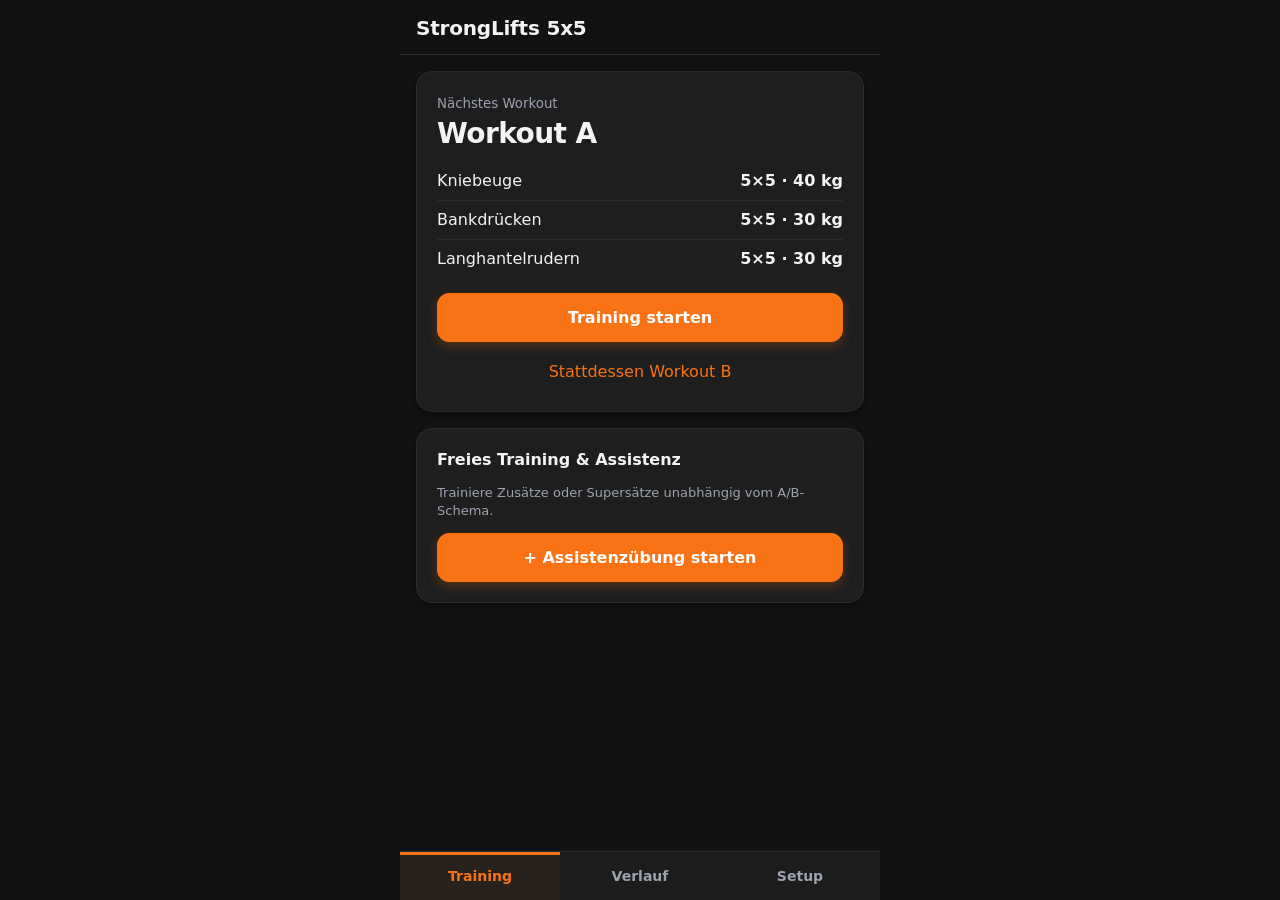
==== commit c88ea153: "Add files via upload" ====
--- a/index.html
+++ b/index.html
@@ -5,6 +5,7 @@
 <meta name="viewport" content="width=device-width, initial-scale=1, viewport-fit=cover">
 <meta name="theme-color" content="#1c1f21">
 <link rel="manifest" href="manifest.webmanifest">
+<link rel="icon" href="icons/icon-192.png">
 <title>StrongLifts 5x5</title>
 <link rel="stylesheet" href="style.css">
 </head>
--- a/style.css
+++ b/style.css
@@ -0,0 +1,239 @@
+:root {
+  --iron: #121212; 
+  --steel: #1e1e1e; 
+  --line: #2c2c2c;
+  --chalk: #f3f4f6; 
+  --mute: #9ca3af;
+  --orange: #f97316; /* Modernes Fitness-Orange */
+  --orange-hover: #ea580c;
+  --red: #ef4444;
+  --green: #22c55e;
+  color-scheme: dark;
+}
+
+* { box-sizing: border-box; -webkit-tap-highlight-color: transparent; }
+
+html, body { 
+  margin: 0; 
+  background: var(--iron); 
+  color: var(--chalk);
+  font: 16px/1.4 system-ui, -apple-system, "Segoe UI", Roboto, sans-serif; 
+}
+
+body { 
+  max-width: 480px; 
+  margin: 0 auto; 
+  min-height: 100dvh;
+  padding-bottom: calc(76px + env(safe-area-inset-bottom)); 
+  user-select: none; 
+  -webkit-user-select: none; 
+}
+
+input { user-select: auto; -webkit-user-select: auto; }
+
+header { 
+  position: sticky; 
+  top: 0; 
+  z-index: 5; 
+  background: var(--iron);
+  padding: calc(14px + env(safe-area-inset-top)) 16px 12px; 
+  border-bottom: 1px solid var(--line); 
+}
+
+h1 { margin: 0; font-size: 20px; font-weight: 800; letter-spacing: -.01em; }
+h2 { margin: 0 0 8px; font-size: 28px; font-weight: 800; letter-spacing: -.02em; }
+h3 { margin: 0 0 10px; font-size: 16px; }
+
+main { padding: 16px; }
+
+small, .mute { color: var(--mute); }
+
+.card { 
+  background: var(--steel); 
+  border: 1px solid var(--line); 
+  border-radius: 16px; 
+  padding: 20px; 
+  margin-bottom: 16px;
+  box-shadow: 0 4px 6px -1px rgba(0, 0, 0, 0.2), 0 2px 4px -1px rgba(0, 0, 0, 0.1);
+}
+
+.row, .line { display: flex; justify-content: space-between; align-items: center; gap: 12px; }
+.line { padding: 10px 0; border-top: 1px solid var(--line); }
+.line:first-of-type { border-top: 0; }
+.card > .row { margin-bottom: 12px; }
+
+ul { list-style: none; margin: 0 0 14px; padding: 0; }
+li { display: flex; justify-content: space-between; padding: 8px 0; border-top: 1px solid var(--line); }
+li:first-child { border-top: 0; }
+b { font-variant-numeric: tabular-nums; }
+
+/* Satz-Buttons (Runde Buttons im Raster) */
+.sets { 
+  display: grid; 
+  grid-template-columns: repeat(5, 1fr); 
+  gap: 10px; 
+  margin-top: 14px;
+}
+
+.set { 
+  aspect-ratio: 1; 
+  width: 100%;
+  border-radius: 14px; 
+  border: 2px solid var(--line); 
+  background: #252525;
+  color: var(--chalk); 
+  font: 700 1.2rem system-ui; 
+  font-variant-numeric: tabular-nums;
+  cursor: pointer;
+  transition: transform 0.1s ease, background-color 0.2s ease;
+}
+
+.set:active { transform: scale(0.92); }
+
+/* Gewicht-Steuerung (+ / -) */
+.w { 
+  display: flex; 
+  align-items: center; 
+  gap: 8px; 
+  background: #252525;
+  padding: 6px 12px;
+  border-radius: 12px;
+  border: 1px solid var(--line);
+}
+
+.w button { 
+  width: 36px; 
+  height: 36px; 
+  border-radius: 8px; 
+  border: none;
+  background: transparent; 
+  color: var(--orange); 
+  font-size: 20px; 
+  font-weight: bold;
+  cursor: pointer;
+}
+
+.w output { 
+  min-width: 65px; 
+  text-align: center; 
+  font-weight: 700; 
+  font-variant-numeric: tabular-nums; 
+}
+
+/* Buttons & Aktionen */
+.btn, .primary, .link { 
+  display: block; 
+  width: 100%; 
+  text-align: center; 
+  border-radius: 12px;
+  font: 700 16px system-ui; 
+  padding: 14px; 
+  margin-top: 10px; 
+  border: 1px solid var(--line);
+  background: #252525; 
+  color: var(--chalk); 
+  cursor: pointer;
+  transition: background 0.2s;
+}
+
+.primary { 
+  background: var(--orange); 
+  color: #fff; 
+  border-color: var(--orange); 
+  margin-top: 0; 
+  box-shadow: 0 4px 12px rgba(249, 115, 22, 0.25);
+}
+
+.primary:hover { background: var(--orange-hover); }
+
+.link { border: 0; background: none; color: var(--orange); font-weight: 500; padding: 10px; }
+.danger { color: var(--red) !important; }
+
+input[type=number] { 
+  width: 84px; 
+  padding: 8px; 
+  border-radius: 8px; 
+  border: 1px solid var(--line);
+  background: #252525; 
+  color: var(--chalk); 
+  font-size: 16px; 
+  text-align: right; 
+}
+
+input[type=checkbox] { 
+  width: 22px; 
+  height: 22px; 
+  accent-color: var(--orange); 
+}
+
+.empty { color: var(--mute); text-align: center; padding: 40px 0; }
+
+/* Pausentimer Banner */
+#timer { 
+  position: fixed; 
+  left: 50%; 
+  transform: translateX(-50%); 
+  width: min(448px, calc(100% - 32px));
+  bottom: calc(72px + env(safe-area-inset-bottom)); 
+  z-index: 9; 
+  display: flex; 
+  justify-content: space-between;
+  align-items: center; 
+  background: var(--orange); 
+  color: #fff; 
+  border-radius: 14px; 
+  padding: 12px 16px; 
+  font-weight: 800; 
+  font-size: 18px; 
+  box-shadow: 0 4px 16px rgba(249, 115, 22, 0.3);
+}
+
+#timer[hidden] { display: none; }
+
+#timer button { 
+  background: rgba(0, 0, 0, 0.2); 
+  color: #fff; 
+  border: 0; 
+  border-radius: 8px; 
+  padding: 6px 12px; 
+  font-weight: 700; 
+  cursor: pointer;
+}
+
+/* Tab-Leiste unten */
+#tabs { 
+  position: fixed; 
+  bottom: 0; 
+  left: 50%; 
+  transform: translateX(-50%); 
+  width: 100%; 
+  max-width: 480px;
+  display: flex; 
+  background: rgba(30, 30, 30, 0.95); 
+  backdrop-filter: blur(10px);
+  border-top: 1px solid var(--line);
+  padding-bottom: env(safe-area-inset-bottom); 
+  z-index: 10; 
+}
+
+#tabs button { 
+  flex: 1; 
+  padding: 16px 0; 
+  background: none; 
+  border: 0; 
+  color: var(--mute); 
+  font: 700 14px system-ui; 
+  cursor: pointer;
+  transition: color 0.2s;
+}
+
+#tabs button.on { 
+  color: var(--orange); 
+  box-shadow: inset 0 3px 0 var(--orange); 
+  background: rgba(249, 115, 22, 0.05);
+}
+
+button:focus-visible, input:focus-visible { 
+  outline: 2px solid var(--orange); 
+  outline-offset: 2px; 
+}
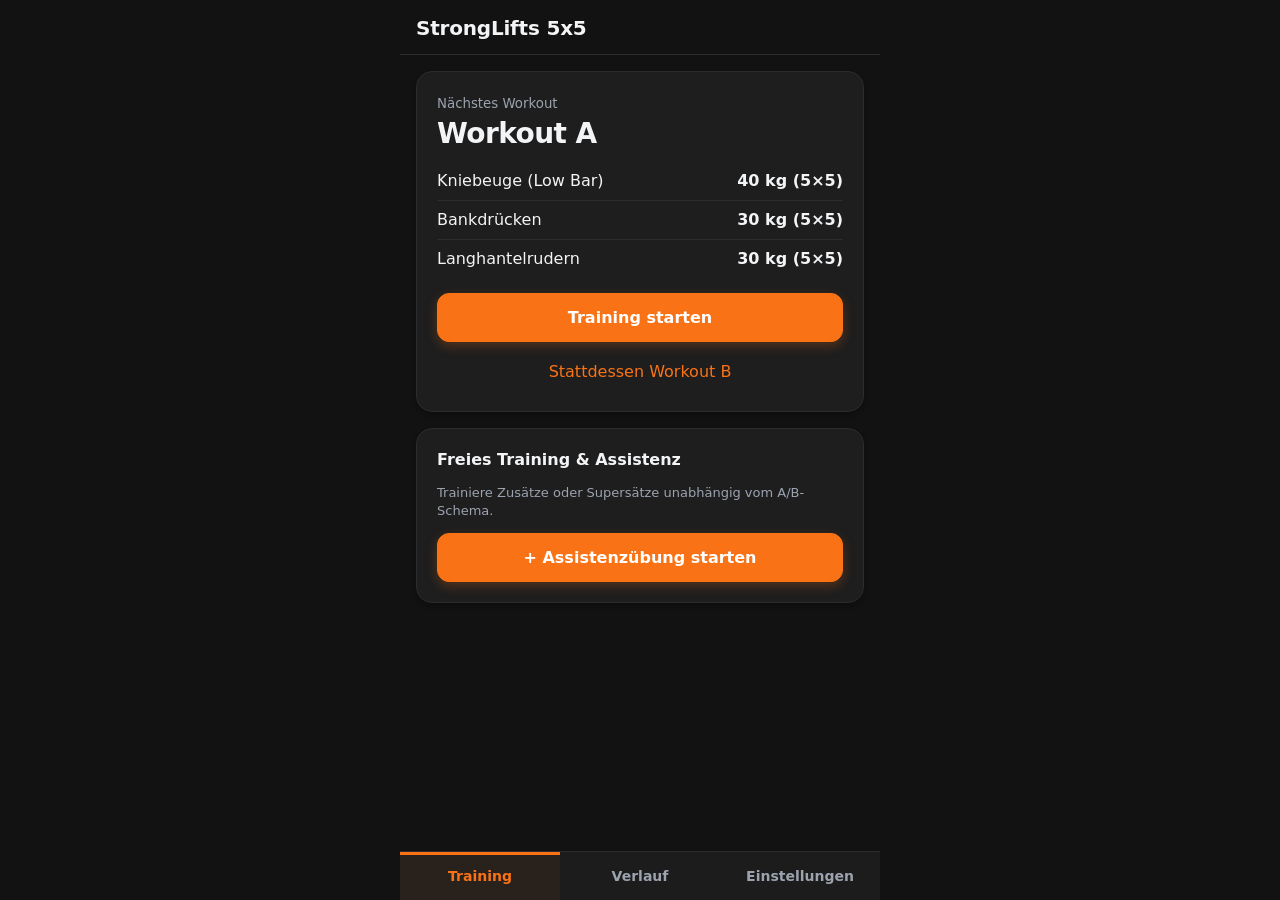
==== commit f08d6b43: "Add files via upload" ====
--- a/index.html
+++ b/index.html
@@ -16,7 +16,7 @@
 <nav id="tabs">
   <button data-tab="train">Training</button>
   <button data-tab="hist">Verlauf</button>
-  <button data-tab="setup">Setup</button>
+  <button data-tab="setup">Einstellungen</button>
 </nav>
 <script src="app.js"></script>
 </body>
